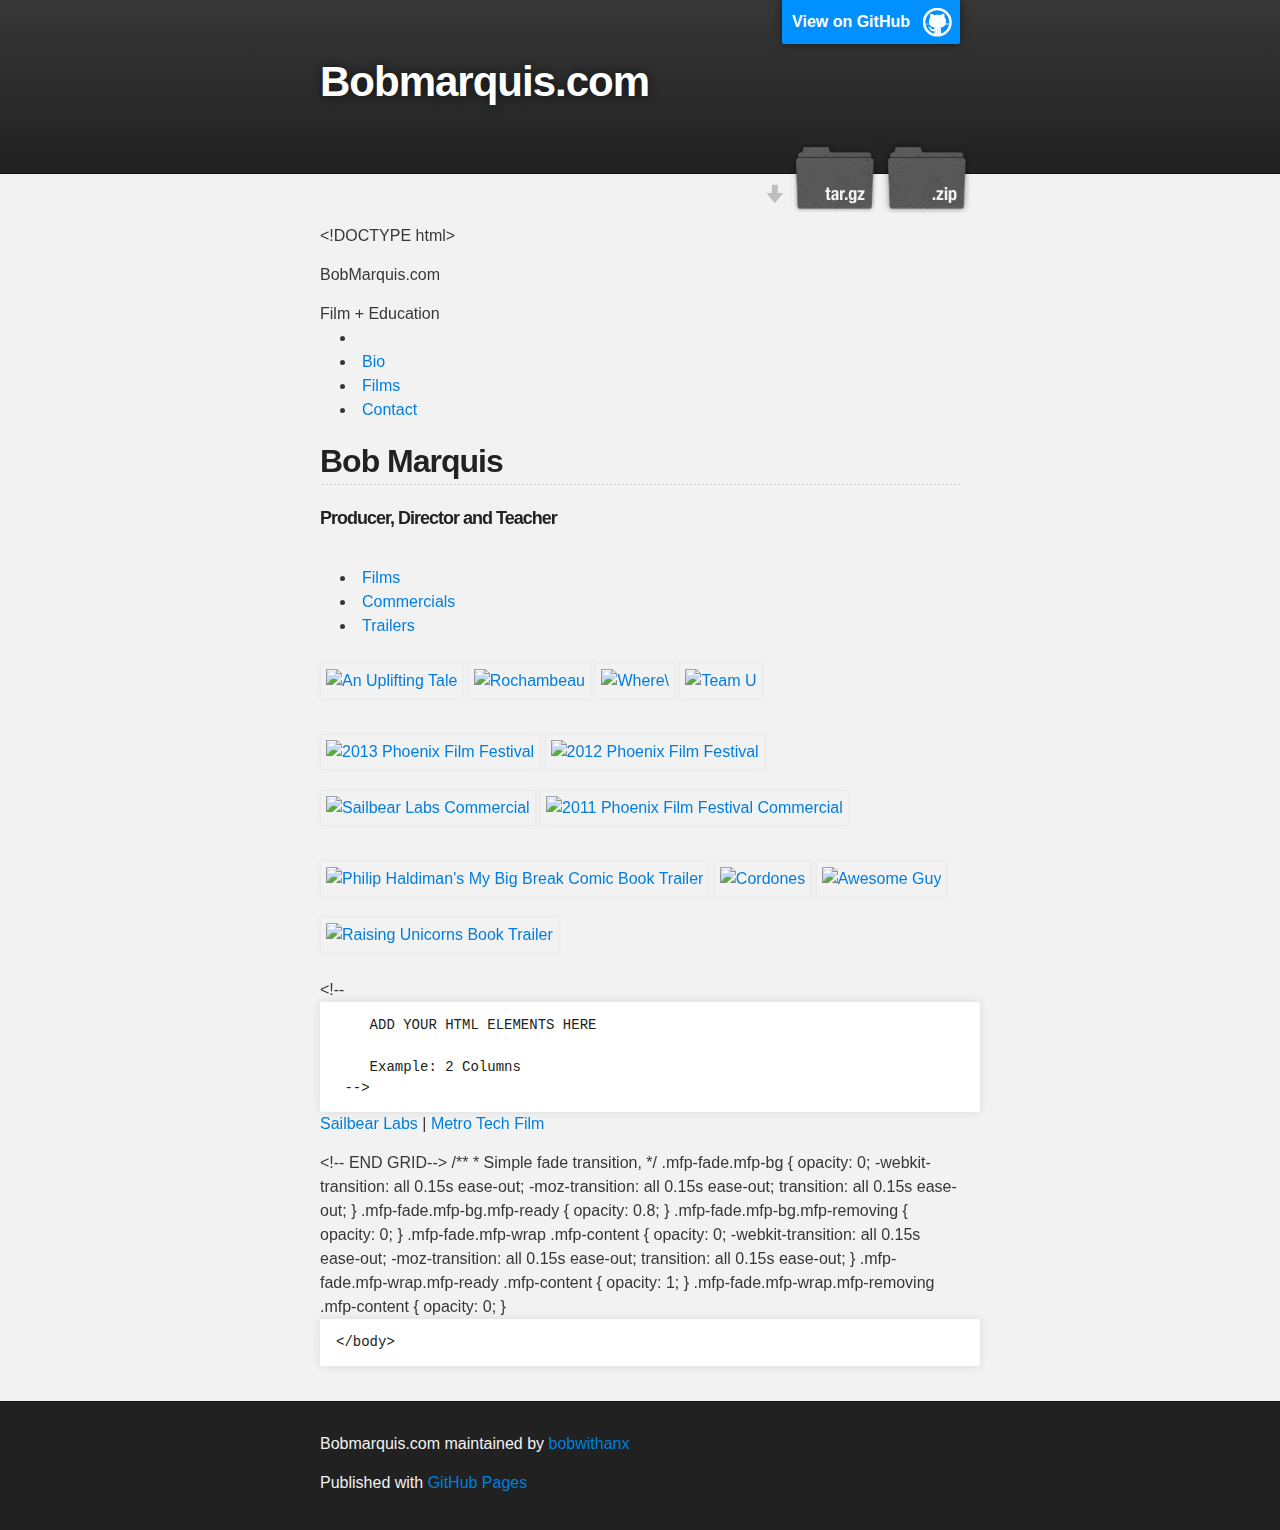
==== index.html @ 1fe7642c "Create gh-pages branch via GitHub" ====
<!DOCTYPE html>
<html>

  <head>
    <meta charset='utf-8' />
    <meta http-equiv="X-UA-Compatible" content="chrome=1" />
    <meta name="description" content="Bobmarquis.com : " />

    <link rel="stylesheet" type="text/css" media="screen" href="stylesheets/stylesheet.css">

    <title>Bobmarquis.com</title>
  </head>

  <body>

    <!-- HEADER -->
    <div id="header_wrap" class="outer">
        <header class="inner">
          <a id="forkme_banner" href="https://github.com/bobwithanx/bobmarquis.com">View on GitHub</a>

          <h1 id="project_title">Bobmarquis.com</h1>
          <h2 id="project_tagline"></h2>

            <section id="downloads">
              <a class="zip_download_link" href="https://github.com/bobwithanx/bobmarquis.com/zipball/master">Download this project as a .zip file</a>
              <a class="tar_download_link" href="https://github.com/bobwithanx/bobmarquis.com/tarball/master">Download this project as a tar.gz file</a>
            </section>
        </header>
    </div>

    <!-- MAIN CONTENT -->
    <div id="main_content_wrap" class="outer">
      <section id="main_content" class="inner">
        <p>&lt;!DOCTYPE html&gt;
</p>
BobMarquis.com<p></p>

<p></p>

<p></p>
 Film + Education

<ul>
<li><a href="/index.html" title="Home"><i></i></a></li>
    <li><a href="/bio" title="Bio">Bio</a></li>
    <li><a href="/films" title="Films &amp; Awards">Films</a></li>
    <li><a href="/contact" title="Contact">Contact</a></li>
</ul><p></p> <div>
        <h2>
<a name="bob-marquis" class="anchor" href="#bob-marquis"><span class="octicon octicon-link"></span></a>Bob Marquis</h2>
        <h5>
<a name="producer-director-and-teacher" class="anchor" href="#producer-director-and-teacher"><span class="octicon octicon-link"></span></a>Producer, Director and Teacher</h5>
        
        <a href="https://twitter.com/bizmarquis"><i></i></a>
        <a href="http://linkedin.com/in/bobmarquis"><i></i></a>
        <a href="http://vimeo.com/bobwithanx"><i></i></a>
        <a href="http://bobmarquis.tumblr.com"><i></i></a>
        <a href="mailto:bob@bobmarquis.com"><i></i></a><br>
</div>

<div>


<ul>
<li><a href="#films">Films</a></li>
<li><a href="#commercials">Commercials</a></li>
<li><a href="#trailers">Trailers</a></li>
</ul>
<div>
<div>
<a href="http://vimeo.com/21274431"><img src="img/anupliftingtale-thumb.jpg" title="An Uplifting Tale" alt="An Uplifting Tale"></a>
<a href="https://vimeo.com/21276655"><img src="img/rochambeau-thumb.jpg" title="Rochambeau" alt="Rochambeau"></a>
<a href="http://youtube.com/watch?v=7cHjzJsJL0I"><img src="img/peeps-thumb.jpg" title="s My Peeps At?" alt="Where\"></a>
<a href="https://vimeo.com/25979274"><img src="img/teamu-thumb.jpg" title="Team U" alt="Team U"></a>
</div>

<p></p>
</div>

<div>
<div>
<a href="https://vimeo.com/58158496"><img src="img/pff13-thumb.jpg" title="2013 Phoenix Film Festival" alt="2013 Phoenix Film Festival"></a>
<a href="https://vimeo.com/35491119"><img src="img/pff12-thumb.jpg" title="2012 Phoenix Film Festival" alt="2012 Phoenix Film Festival"></a>
<a href="https://vimeo.com/32996378"><img src="img/sbl-thumb.jpg" title="Sailbear Labs Commercial" alt="Sailbear Labs Commercial"></a>
<a href="https://vimeo.com/21166235"><img src="img/pff11-thumb.jpg" title="2011 Phoenix Film Festival Commercial" alt="2011 Phoenix Film Festival Commercial"></a>
</div>

<p></p>
</div>

<div>
<div>
<a href="https://vimeo.com/59931490"><img src="img/mybigbreak-thumb.jpg" title="Philip Haldiman's My Big Break Comic Book Trailer" alt="Philip Haldiman's My Big Break Comic Book Trailer"></a>
<a href="https://vimeo.com/35605737"><img src="img/cordones-thumb.jpg" title="Cordones" alt="Cordones"></a>
<a href="https://vimeo.com/32175008"><img src="img/awesomeguy-thumb.jpg" title="Awesome Guy" alt="Awesome Guy"></a>
<a href="https://vimeo.com/26211406"><img src="img/raisingunicorns-thumb.jpg" title="Raising Unicorns Book Trailer" alt="Raising Unicorns Book Trailer"></a>
</div>

<p></p>
</div>
    &lt;!-- 

<pre><code>    ADD YOUR HTML ELEMENTS HERE

    Example: 2 Columns
 --&gt;
</code></pre>







<div>
<a href="http://sailbearlabs.org" title="Sailbear Labs">Sailbear Labs</a> | <a href="http://phoenixunion.org/metrotech/film">Metro Tech Film</a>
</div>

<p></p>
</div>&lt;!-- END GRID--&gt;


      /**
       * Simple fade transition,
       */
      .mfp-fade.mfp-bg {
        opacity: 0;
        -webkit-transition: all 0.15s ease-out; 
        -moz-transition: all 0.15s ease-out; 
        transition: all 0.15s ease-out;
      }
      .mfp-fade.mfp-bg.mfp-ready {
        opacity: 0.8;
      }
      .mfp-fade.mfp-bg.mfp-removing {
        opacity: 0;
      }

      .mfp-fade.mfp-wrap .mfp-content {
        opacity: 0;
        -webkit-transition: all 0.15s ease-out; 
        -moz-transition: all 0.15s ease-out; 
        transition: all 0.15s ease-out;
      }
      .mfp-fade.mfp-wrap.mfp-ready .mfp-content {
        opacity: 1;
      }
      .mfp-fade.mfp-wrap.mfp-removing .mfp-content {
        opacity: 0;
      }
    <pre><code>&lt;/body&gt;
</code></pre>

<p></p>
      </section>
    </div>

    <!-- FOOTER  -->
    <div id="footer_wrap" class="outer">
      <footer class="inner">
        <p class="copyright">Bobmarquis.com maintained by <a href="https://github.com/bobwithanx">bobwithanx</a></p>
        <p>Published with <a href="http://pages.github.com">GitHub Pages</a></p>
      </footer>
    </div>

    

  </body>
</html>
---- stylesheets/stylesheet.css ----
/*******************************************************************************
Slate Theme for GitHub Pages
by Jason Costello, @jsncostello
*******************************************************************************/

@import url(pygment_trac.css);

/*******************************************************************************
MeyerWeb Reset
*******************************************************************************/

html, body, div, span, applet, object, iframe,
h1, h2, h3, h4, h5, h6, p, blockquote, pre,
a, abbr, acronym, address, big, cite, code,
del, dfn, em, img, ins, kbd, q, s, samp,
small, strike, strong, sub, sup, tt, var,
b, u, i, center,
dl, dt, dd, ol, ul, li,
fieldset, form, label, legend,
table, caption, tbody, tfoot, thead, tr, th, td,
article, aside, canvas, details, embed,
figure, figcaption, footer, header, hgroup,
menu, nav, output, ruby, section, summary,
time, mark, audio, video {
  margin: 0;
  padding: 0;
  border: 0;
  font: inherit;
  vertical-align: baseline;
}

/* HTML5 display-role reset for older browsers */
article, aside, details, figcaption, figure,
footer, header, hgroup, menu, nav, section {
  display: block;
}

ol, ul {
  list-style: none;
}

blockquote, q {
}

table {
  border-collapse: collapse;
  border-spacing: 0;
}

/*******************************************************************************
Theme Styles
*******************************************************************************/

body {
  box-sizing: border-box;
  color:#373737;
  background: #212121;
  font-size: 16px;
  font-family: 'Myriad Pro', Calibri, Helvetica, Arial, sans-serif;
  line-height: 1.5;
  -webkit-font-smoothing: antialiased;
}

h1, h2, h3, h4, h5, h6 {
  margin: 10px 0;
  font-weight: 700;
  color:#222222;
  font-family: 'Lucida Grande', 'Calibri', Helvetica, Arial, sans-serif;
  letter-spacing: -1px;
}

h1 {
  font-size: 36px;
  font-weight: 700;
}

h2 {
  padding-bottom: 10px;
  font-size: 32px;
  background: url('../images/bg_hr.png') repeat-x bottom;
}

h3 {
  font-size: 24px;
}

h4 {
  font-size: 21px;
}

h5 {
  font-size: 18px;
}

h6 {
  font-size: 16px;
}

p {
  margin: 10px 0 15px 0;
}

footer p {
  color: #f2f2f2;
}

a {
  text-decoration: none;
  color: #007edf;
  text-shadow: none;

  transition: color 0.5s ease;
  transition: text-shadow 0.5s ease;
  -webkit-transition: color 0.5s ease;
  -webkit-transition: text-shadow 0.5s ease;
  -moz-transition: color 0.5s ease;
  -moz-transition: text-shadow 0.5s ease;
  -o-transition: color 0.5s ease;
  -o-transition: text-shadow 0.5s ease;
  -ms-transition: color 0.5s ease;
  -ms-transition: text-shadow 0.5s ease;
}

#main_content a:hover {
  color: #0069ba;
  text-shadow: #0090ff 0px 0px 2px;
}

footer a:hover {
  color: #43adff;
  text-shadow: #0090ff 0px 0px 2px;
}

em {
  font-style: italic;
}

strong {
  font-weight: bold;
}

img {
  position: relative;
  margin: 0 auto;
  max-width: 739px;
  padding: 5px;
  margin: 10px 0 10px 0;
  border: 1px solid #ebebeb;

  box-shadow: 0 0 5px #ebebeb;
  -webkit-box-shadow: 0 0 5px #ebebeb;
  -moz-box-shadow: 0 0 5px #ebebeb;
  -o-box-shadow: 0 0 5px #ebebeb;
  -ms-box-shadow: 0 0 5px #ebebeb;
}

pre, code {
  width: 100%;
  color: #222;
  background-color: #fff;

  font-family: Monaco, "Bitstream Vera Sans Mono", "Lucida Console", Terminal, monospace;
  font-size: 14px;

  border-radius: 2px;
  -moz-border-radius: 2px;
  -webkit-border-radius: 2px;



}

pre {
  width: 100%;
  padding: 10px;
  box-shadow: 0 0 10px rgba(0,0,0,.1);
  overflow: auto;
}

code {
  padding: 3px;
  margin: 0 3px;
  box-shadow: 0 0 10px rgba(0,0,0,.1);
}

pre code {
  display: block;
  box-shadow: none;
}

blockquote {
  color: #666;
  margin-bottom: 20px;
  padding: 0 0 0 20px;
  border-left: 3px solid #bbb;
}

ul, ol, dl {
  margin-bottom: 15px
}

ul li {
  list-style: inside;
  padding-left: 20px;
}

ol li {
  list-style: decimal inside;
  padding-left: 20px;
}

dl dt {
  font-weight: bold;
}

dl dd {
  padding-left: 20px;
  font-style: italic;
}

dl p {
  padding-left: 20px;
  font-style: italic;
}

hr {
  height: 1px;
  margin-bottom: 5px;
  border: none;
  background: url('../images/bg_hr.png') repeat-x center;
}

table {
  border: 1px solid #373737;
  margin-bottom: 20px;
  text-align: left;
 }

th {
  font-family: 'Lucida Grande', 'Helvetica Neue', Helvetica, Arial, sans-serif;
  padding: 10px;
  background: #373737;
  color: #fff;
 }

td {
  padding: 10px;
  border: 1px solid #373737;
 }

form {
  background: #f2f2f2;
  padding: 20px;
}

img {
  width: 100%;
  max-width: 100%;
}

/*******************************************************************************
Full-Width Styles
*******************************************************************************/

.outer {
  width: 100%;
}

.inner {
  position: relative;
  max-width: 640px;
  padding: 20px 10px;
  margin: 0 auto;
}

#forkme_banner {
  display: block;
  position: absolute;
  top:0;
  right: 10px;
  z-index: 10;
  padding: 10px 50px 10px 10px;
  color: #fff;
  background: url('../images/blacktocat.png') #0090ff no-repeat 95% 50%;
  font-weight: 700;
  box-shadow: 0 0 10px rgba(0,0,0,.5);
  border-bottom-left-radius: 2px;
  border-bottom-right-radius: 2px;
}

#header_wrap {
  background: #212121;
  background: -moz-linear-gradient(top, #373737, #212121);
  background: -webkit-linear-gradient(top, #373737, #212121);
  background: -ms-linear-gradient(top, #373737, #212121);
  background: -o-linear-gradient(top, #373737, #212121);
  background: linear-gradient(top, #373737, #212121);
}

#header_wrap .inner {
  padding: 50px 10px 30px 10px;
}

#project_title {
  margin: 0;
  color: #fff;
  font-size: 42px;
  font-weight: 700;
  text-shadow: #111 0px 0px 10px;
}

#project_tagline {
  color: #fff;
  font-size: 24px;
  font-weight: 300;
  background: none;
  text-shadow: #111 0px 0px 10px;
}

#downloads {
  position: absolute;
  width: 210px;
  z-index: 10;
  bottom: -40px;
  right: 0;
  height: 70px;
  background: url('../images/icon_download.png') no-repeat 0% 90%;
}

.zip_download_link {
  display: block;
  float: right;
  width: 90px;
  height:70px;
  text-indent: -5000px;
  overflow: hidden;
  background: url(../images/sprite_download.png) no-repeat bottom left;
}

.tar_download_link {
  display: block;
  float: right;
  width: 90px;
  height:70px;
  text-indent: -5000px;
  overflow: hidden;
  background: url(../images/sprite_download.png) no-repeat bottom right;
  margin-left: 10px;
}

.zip_download_link:hover {
  background: url(../images/sprite_download.png) no-repeat top left;
}

.tar_download_link:hover {
  background: url(../images/sprite_download.png) no-repeat top right;
}

#main_content_wrap {
  background: #f2f2f2;
  border-top: 1px solid #111;
  border-bottom: 1px solid #111;
}

#main_content {
  padding-top: 40px;
}

#footer_wrap {
  background: #212121;
}



/*******************************************************************************
Small Device Styles
*******************************************************************************/

@media screen and (max-width: 480px) {
  body {
    font-size:14px;
  }

  #downloads {
    display: none;
  }

  .inner {
    min-width: 320px;
    max-width: 480px;
  }

  #project_title {
  font-size: 32px;
  }

  h1 {
    font-size: 28px;
  }

  h2 {
    font-size: 24px;
  }

  h3 {
    font-size: 21px;
  }

  h4 {
    font-size: 18px;
  }

  h5 {
    font-size: 14px;
  }

  h6 {
    font-size: 12px;
  }

  code, pre {
    min-width: 320px;
    max-width: 480px;
    font-size: 11px;
  }

}
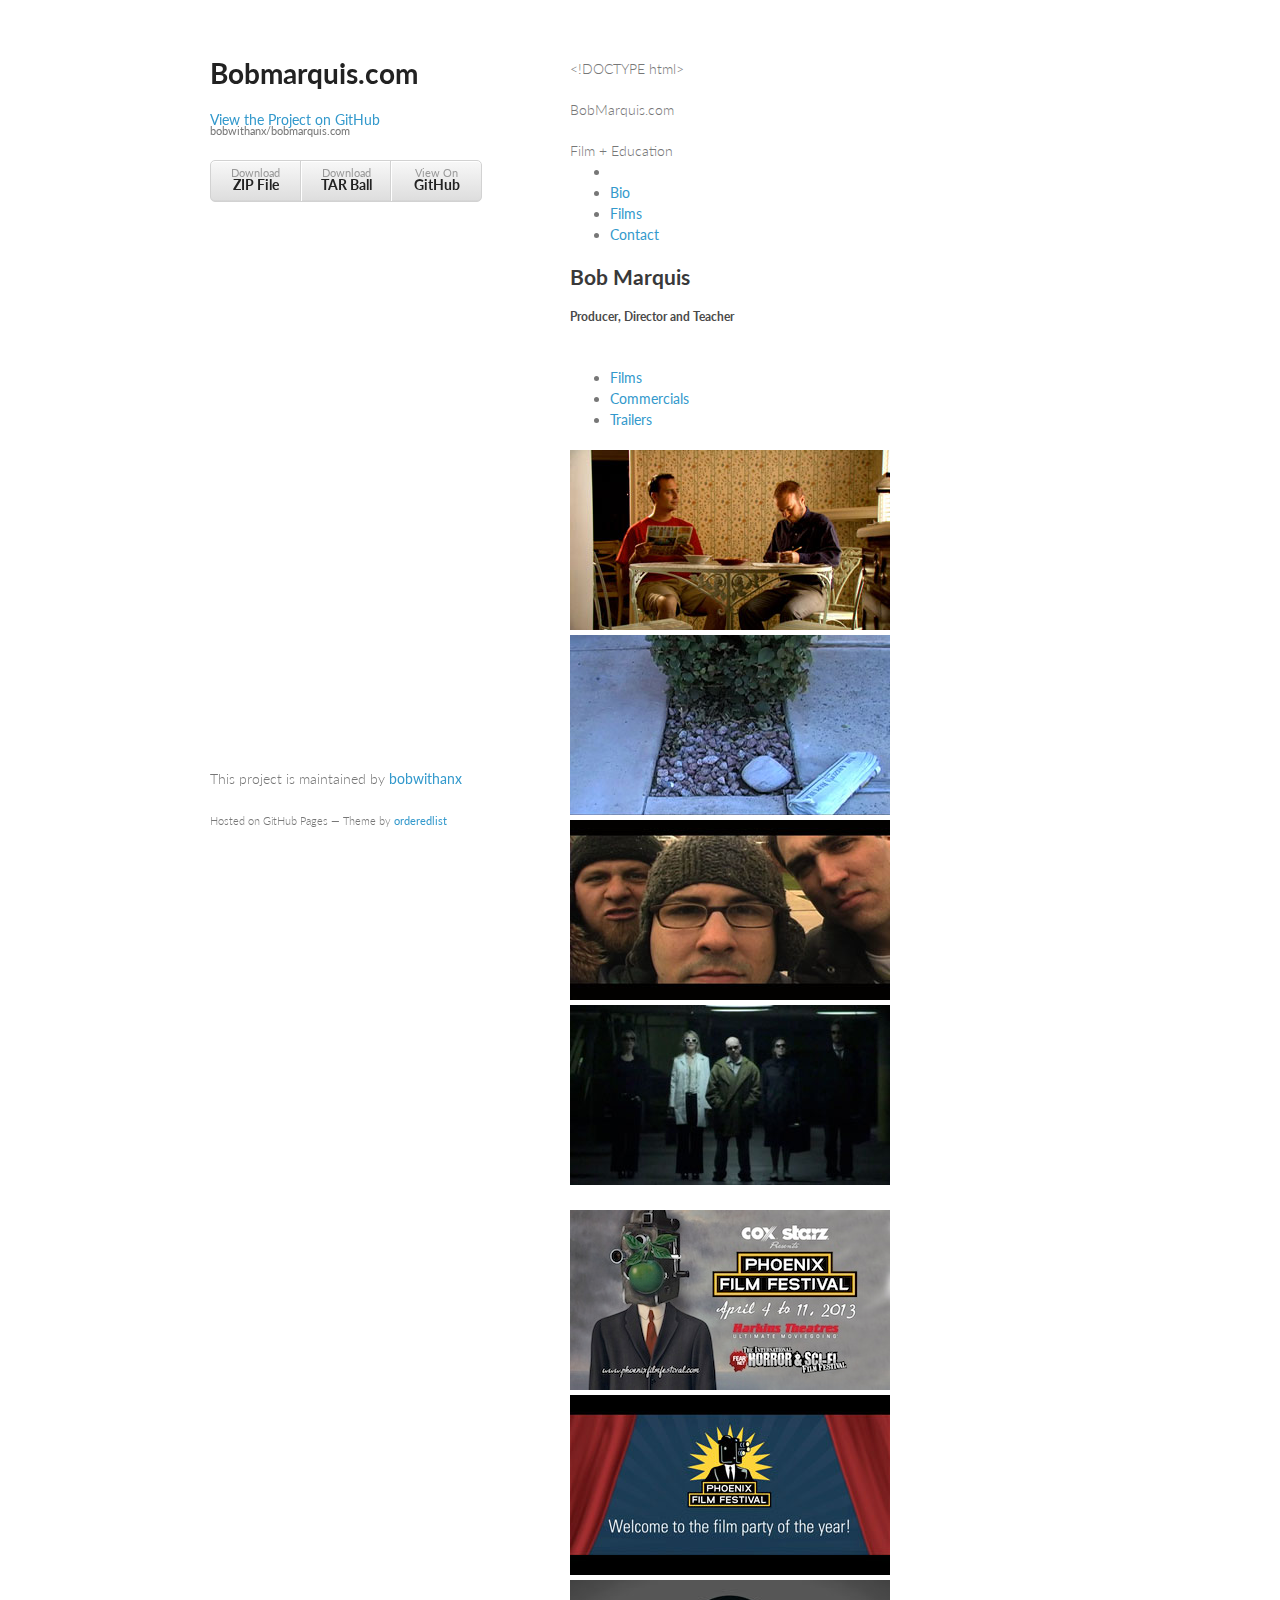
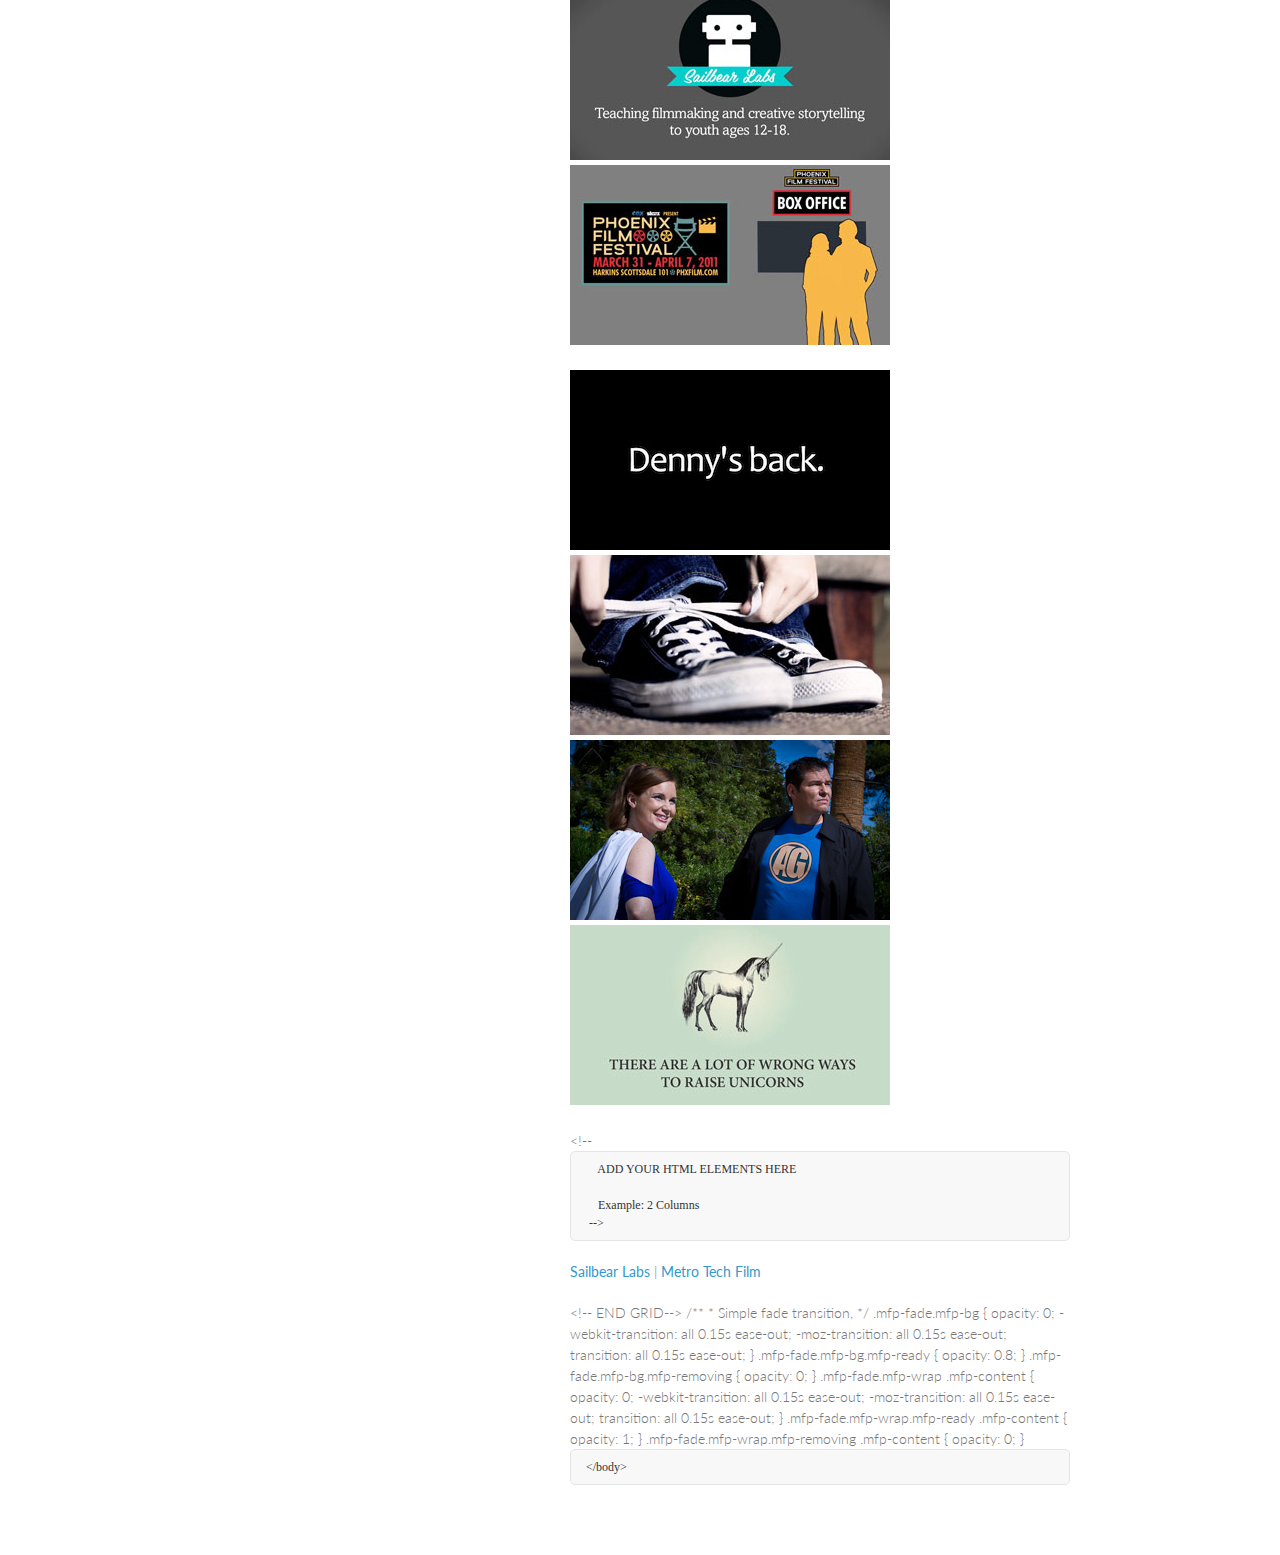
==== commit 271c6ae6: "Create gh-pages branch via GitHub" ====
--- a/index.html
+++ b/index.html
@@ -1,36 +1,33 @@
-<!DOCTYPE html>
+<!doctype html>
 <html>
+  <head>
+    <meta charset="utf-8">
+    <meta http-equiv="X-UA-Compatible" content="chrome=1">
+    <title>Bobmarquis.com by bobwithanx</title>
 
-  <head>
-    <meta charset='utf-8' />
-    <meta http-equiv="X-UA-Compatible" content="chrome=1" />
-    <meta name="description" content="Bobmarquis.com : " />
+    <link rel="stylesheet" href="stylesheets/styles.css">
+    <link rel="stylesheet" href="stylesheets/pygment_trac.css">
+    <meta name="viewport" content="width=device-width, initial-scale=1, user-scalable=no">
+    <!--[if lt IE 9]>
+    <script src="//html5shiv.googlecode.com/svn/trunk/html5.js"></script>
+    <![endif]-->
+  </head>
+  <body>
+    <div class="wrapper">
+      <header>
+        <h1>Bobmarquis.com</h1>
+        <p></p>
 
-    <link rel="stylesheet" type="text/css" media="screen" href="stylesheets/stylesheet.css">
+        <p class="view"><a href="https://github.com/bobwithanx/bobmarquis.com">View the Project on GitHub <small>bobwithanx/bobmarquis.com</small></a></p>
 
-    <title>Bobmarquis.com</title>
-  </head>
 
-  <body>
-
-    <!-- HEADER -->
-    <div id="header_wrap" class="outer">
-        <header class="inner">
-          <a id="forkme_banner" href="https://github.com/bobwithanx/bobmarquis.com">View on GitHub</a>
-
-          <h1 id="project_title">Bobmarquis.com</h1>
-          <h2 id="project_tagline"></h2>
-
-            <section id="downloads">
-              <a class="zip_download_link" href="https://github.com/bobwithanx/bobmarquis.com/zipball/master">Download this project as a .zip file</a>
-              <a class="tar_download_link" href="https://github.com/bobwithanx/bobmarquis.com/tarball/master">Download this project as a tar.gz file</a>
-            </section>
-        </header>
-    </div>
-
-    <!-- MAIN CONTENT -->
-    <div id="main_content_wrap" class="outer">
-      <section id="main_content" class="inner">
+        <ul>
+          <li><a href="https://github.com/bobwithanx/bobmarquis.com/zipball/master">Download <strong>ZIP File</strong></a></li>
+          <li><a href="https://github.com/bobwithanx/bobmarquis.com/tarball/master">Download <strong>TAR Ball</strong></a></li>
+          <li><a href="https://github.com/bobwithanx/bobmarquis.com">View On <strong>GitHub</strong></a></li>
+        </ul>
+      </header>
+      <section>
         <p>&lt;!DOCTYPE html&gt;
 </p>
 BobMarquis.com<p></p>
@@ -153,17 +150,12 @@
 
 <p></p>
       </section>
-    </div>
-
-    <!-- FOOTER  -->
-    <div id="footer_wrap" class="outer">
-      <footer class="inner">
-        <p class="copyright">Bobmarquis.com maintained by <a href="https://github.com/bobwithanx">bobwithanx</a></p>
-        <p>Published with <a href="http://pages.github.com">GitHub Pages</a></p>
+      <footer>
+        <p>This project is maintained by <a href="https://github.com/bobwithanx">bobwithanx</a></p>
+        <p><small>Hosted on GitHub Pages &mdash; Theme by <a href="https://github.com/orderedlist">orderedlist</a></small></p>
       </footer>
     </div>
-
+    <script src="javascripts/scale.fix.js"></script>
     
-
   </body>
-</html>
+</html>--- a/stylesheets/styles.css
+++ b/stylesheets/styles.css
@@ -0,0 +1,255 @@
+@import url(https://fonts.googleapis.com/css?family=Lato:300italic,700italic,300,700);
+
+body {
+  padding:50px;
+  font:14px/1.5 Lato, "Helvetica Neue", Helvetica, Arial, sans-serif;
+  color:#777;
+  font-weight:300;
+}
+
+h1, h2, h3, h4, h5, h6 {
+  color:#222;
+  margin:0 0 20px;
+}
+
+p, ul, ol, table, pre, dl {
+  margin:0 0 20px;
+}
+
+h1, h2, h3 {
+  line-height:1.1;
+}
+
+h1 {
+  font-size:28px;
+}
+
+h2 {
+  color:#393939;
+}
+
+h3, h4, h5, h6 {
+  color:#494949;
+}
+
+a {
+  color:#39c;
+  font-weight:400;
+  text-decoration:none;
+}
+
+a small {
+  font-size:11px;
+  color:#777;
+  margin-top:-0.6em;
+  display:block;
+}
+
+.wrapper {
+  width:860px;
+  margin:0 auto;
+}
+
+blockquote {
+  border-left:1px solid #e5e5e5;
+  margin:0;
+  padding:0 0 0 20px;
+  font-style:italic;
+}
+
+code, pre {
+  font-family:Monaco, Bitstream Vera Sans Mono, Lucida Console, Terminal;
+  color:#333;
+  font-size:12px;
+}
+
+pre {
+  padding:8px 15px;
+  background: #f8f8f8;  
+  border-radius:5px;
+  border:1px solid #e5e5e5;
+  overflow-x: auto;
+}
+
+table {
+  width:100%;
+  border-collapse:collapse;
+}
+
+th, td {
+  text-align:left;
+  padding:5px 10px;
+  border-bottom:1px solid #e5e5e5;
+}
+
+dt {
+  color:#444;
+  font-weight:700;
+}
+
+th {
+  color:#444;
+}
+
+img {
+  max-width:100%;
+}
+
+header {
+  width:270px;
+  float:left;
+  position:fixed;
+}
+
+header ul {
+  list-style:none;
+  height:40px;
+  
+  padding:0;
+  
+  background: #eee;
+  background: -moz-linear-gradient(top, #f8f8f8 0%, #dddddd 100%);
+  background: -webkit-gradient(linear, left top, left bottom, color-stop(0%,#f8f8f8), color-stop(100%,#dddddd));
+  background: -webkit-linear-gradient(top, #f8f8f8 0%,#dddddd 100%);
+  background: -o-linear-gradient(top, #f8f8f8 0%,#dddddd 100%);
+  background: -ms-linear-gradient(top, #f8f8f8 0%,#dddddd 100%);
+  background: linear-gradient(top, #f8f8f8 0%,#dddddd 100%);
+  
+  border-radius:5px;
+  border:1px solid #d2d2d2;
+  box-shadow:inset #fff 0 1px 0, inset rgba(0,0,0,0.03) 0 -1px 0;
+  width:270px;
+}
+
+header li {
+  width:89px;
+  float:left;
+  border-right:1px solid #d2d2d2;
+  height:40px;
+}
+
+header ul a {
+  line-height:1;
+  font-size:11px;
+  color:#999;
+  display:block;
+  text-align:center;
+  padding-top:6px;
+  height:40px;
+}
+
+strong {
+  color:#222;
+  font-weight:700;
+}
+
+header ul li + li {
+  width:88px;
+  border-left:1px solid #fff;
+}
+
+header ul li + li + li {
+  border-right:none;
+  width:89px;
+}
+
+header ul a strong {
+  font-size:14px;
+  display:block;
+  color:#222;
+}
+
+section {
+  width:500px;
+  float:right;
+  padding-bottom:50px;
+}
+
+small {
+  font-size:11px;
+}
+
+hr {
+  border:0;
+  background:#e5e5e5;
+  height:1px;
+  margin:0 0 20px;
+}
+
+footer {
+  width:270px;
+  float:left;
+  position:fixed;
+  bottom:50px;
+}
+
+@media print, screen and (max-width: 960px) {
+  
+  div.wrapper {
+    width:auto;
+    margin:0;
+  }
+  
+  header, section, footer {
+    float:none;
+    position:static;
+    width:auto;
+  }
+  
+  header {
+    padding-right:320px;
+  }
+  
+  section {
+    border:1px solid #e5e5e5;
+    border-width:1px 0;
+    padding:20px 0;
+    margin:0 0 20px;
+  }
+  
+  header a small {
+    display:inline;
+  }
+  
+  header ul {
+    position:absolute;
+    right:50px;
+    top:52px;
+  }
+}
+
+@media print, screen and (max-width: 720px) {
+  body {
+    word-wrap:break-word;
+  }
+  
+  header {
+    padding:0;
+  }
+  
+  header ul, header p.view {
+    position:static;
+  }
+  
+  pre, code {
+    word-wrap:normal;
+  }
+}
+
+@media print, screen and (max-width: 480px) {
+  body {
+    padding:15px;
+  }
+  
+  header ul {
+    display:none;
+  }
+}
+
+@media print {
+  body {
+    padding:0.4in;
+    font-size:12pt;
+    color:#444;
+  }
+}
--- a/stylesheets/pygment_trac.css
+++ b/stylesheets/pygment_trac.css
@@ -0,0 +1,69 @@
+.highlight  { background: #ffffff; }
+.highlight .c { color: #999988; font-style: italic } /* Comment */
+.highlight .err { color: #a61717; background-color: #e3d2d2 } /* Error */
+.highlight .k { font-weight: bold } /* Keyword */
+.highlight .o { font-weight: bold } /* Operator */
+.highlight .cm { color: #999988; font-style: italic } /* Comment.Multiline */
+.highlight .cp { color: #999999; font-weight: bold } /* Comment.Preproc */
+.highlight .c1 { color: #999988; font-style: italic } /* Comment.Single */
+.highlight .cs { color: #999999; font-weight: bold; font-style: italic } /* Comment.Special */
+.highlight .gd { color: #000000; background-color: #ffdddd } /* Generic.Deleted */
+.highlight .gd .x { color: #000000; background-color: #ffaaaa } /* Generic.Deleted.Specific */
+.highlight .ge { font-style: italic } /* Generic.Emph */
+.highlight .gr { color: #aa0000 } /* Generic.Error */
+.highlight .gh { color: #999999 } /* Generic.Heading */
+.highlight .gi { color: #000000; background-color: #ddffdd } /* Generic.Inserted */
+.highlight .gi .x { color: #000000; background-color: #aaffaa } /* Generic.Inserted.Specific */
+.highlight .go { color: #888888 } /* Generic.Output */
+.highlight .gp { color: #555555 } /* Generic.Prompt */
+.highlight .gs { font-weight: bold } /* Generic.Strong */
+.highlight .gu { color: #800080; font-weight: bold; } /* Generic.Subheading */
+.highlight .gt { color: #aa0000 } /* Generic.Traceback */
+.highlight .kc { font-weight: bold } /* Keyword.Constant */
+.highlight .kd { font-weight: bold } /* Keyword.Declaration */
+.highlight .kn { font-weight: bold } /* Keyword.Namespace */
+.highlight .kp { font-weight: bold } /* Keyword.Pseudo */
+.highlight .kr { font-weight: bold } /* Keyword.Reserved */
+.highlight .kt { color: #445588; font-weight: bold } /* Keyword.Type */
+.highlight .m { color: #009999 } /* Literal.Number */
+.highlight .s { color: #d14 } /* Literal.String */
+.highlight .na { color: #008080 } /* Name.Attribute */
+.highlight .nb { color: #0086B3 } /* Name.Builtin */
+.highlight .nc { color: #445588; font-weight: bold } /* Name.Class */
+.highlight .no { color: #008080 } /* Name.Constant */
+.highlight .ni { color: #800080 } /* Name.Entity */
+.highlight .ne { color: #990000; font-weight: bold } /* Name.Exception */
+.highlight .nf { color: #990000; font-weight: bold } /* Name.Function */
+.highlight .nn { color: #555555 } /* Name.Namespace */
+.highlight .nt { color: #000080 } /* Name.Tag */
+.highlight .nv { color: #008080 } /* Name.Variable */
+.highlight .ow { font-weight: bold } /* Operator.Word */
+.highlight .w { color: #bbbbbb } /* Text.Whitespace */
+.highlight .mf { color: #009999 } /* Literal.Number.Float */
+.highlight .mh { color: #009999 } /* Literal.Number.Hex */
+.highlight .mi { color: #009999 } /* Literal.Number.Integer */
+.highlight .mo { color: #009999 } /* Literal.Number.Oct */
+.highlight .sb { color: #d14 } /* Literal.String.Backtick */
+.highlight .sc { color: #d14 } /* Literal.String.Char */
+.highlight .sd { color: #d14 } /* Literal.String.Doc */
+.highlight .s2 { color: #d14 } /* Literal.String.Double */
+.highlight .se { color: #d14 } /* Literal.String.Escape */
+.highlight .sh { color: #d14 } /* Literal.String.Heredoc */
+.highlight .si { color: #d14 } /* Literal.String.Interpol */
+.highlight .sx { color: #d14 } /* Literal.String.Other */
+.highlight .sr { color: #009926 } /* Literal.String.Regex */
+.highlight .s1 { color: #d14 } /* Literal.String.Single */
+.highlight .ss { color: #990073 } /* Literal.String.Symbol */
+.highlight .bp { color: #999999 } /* Name.Builtin.Pseudo */
+.highlight .vc { color: #008080 } /* Name.Variable.Class */
+.highlight .vg { color: #008080 } /* Name.Variable.Global */
+.highlight .vi { color: #008080 } /* Name.Variable.Instance */
+.highlight .il { color: #009999 } /* Literal.Number.Integer.Long */
+
+.type-csharp .highlight .k { color: #0000FF }
+.type-csharp .highlight .kt { color: #0000FF }
+.type-csharp .highlight .nf { color: #000000; font-weight: normal }
+.type-csharp .highlight .nc { color: #2B91AF }
+.type-csharp .highlight .nn { color: #000000 }
+.type-csharp .highlight .s { color: #A31515 }
+.type-csharp .highlight .sc { color: #A31515 }
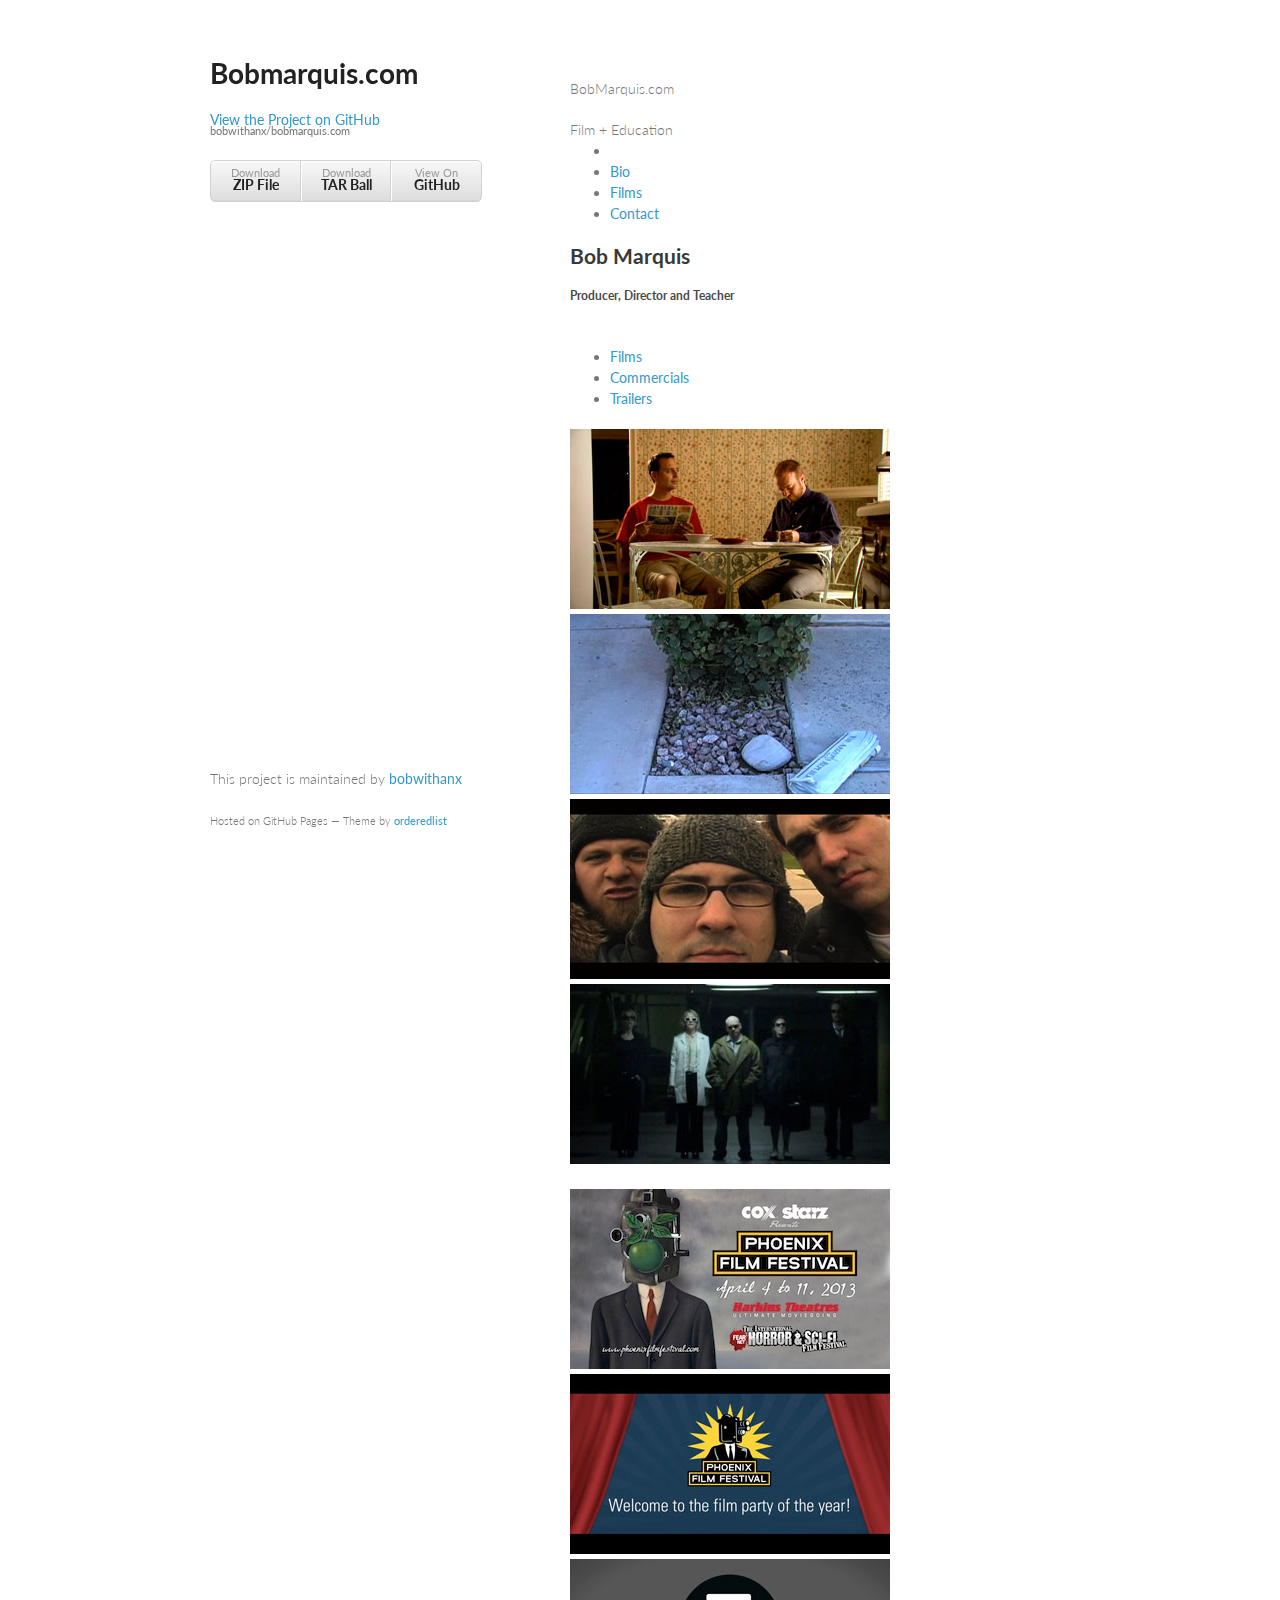
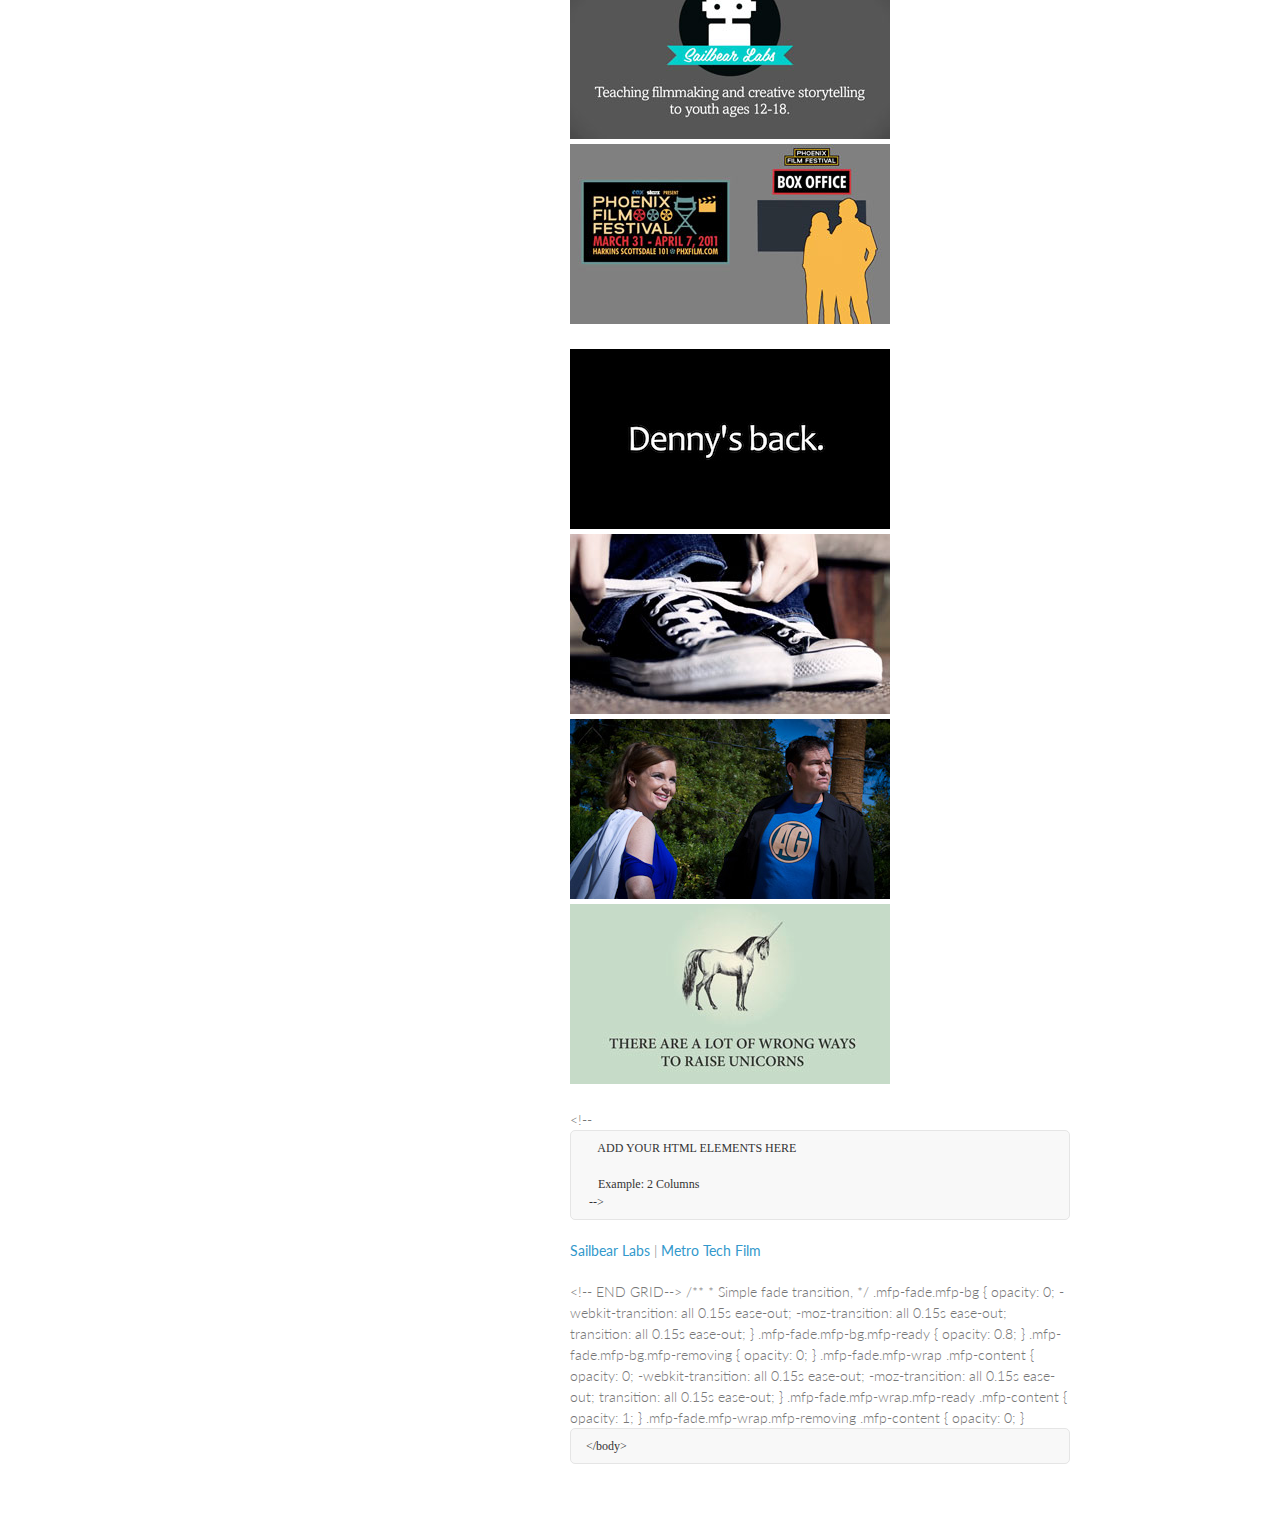
==== commit 160a839d: "Create gh-pages branch via GitHub" ====
--- a/index.html
+++ b/index.html
@@ -28,8 +28,7 @@
         </ul>
       </header>
       <section>
-        <p>&lt;!DOCTYPE html&gt;
-</p>
+        <p></p>
 BobMarquis.com<p></p>
 
 <p></p>
@@ -147,8 +146,6 @@
       }
     <pre><code>&lt;/body&gt;
 </code></pre>
-
-<p></p>
       </section>
       <footer>
         <p>This project is maintained by <a href="https://github.com/bobwithanx">bobwithanx</a></p>
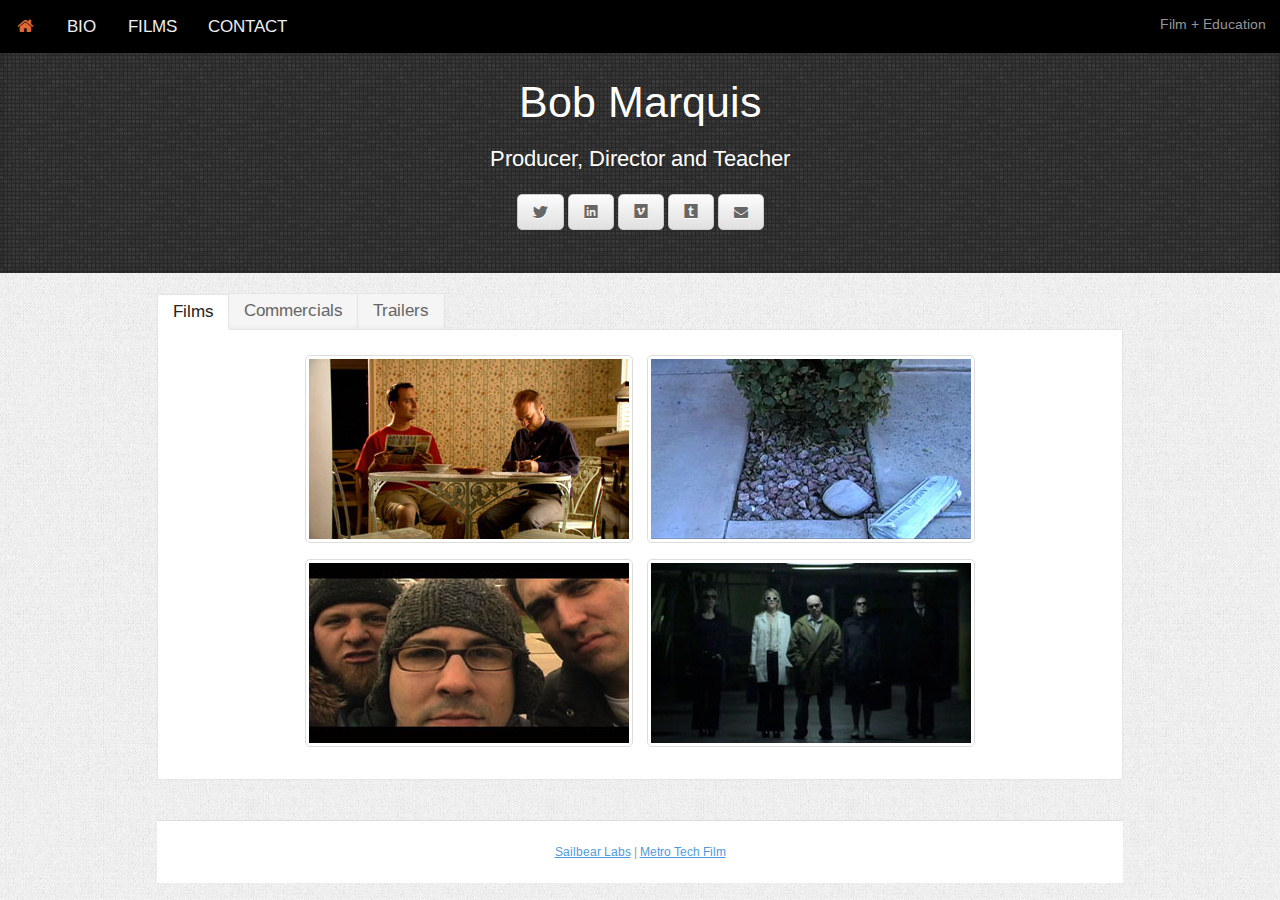
==== commit c416f2b6: "Migrated site" ====
--- a/index.html
+++ b/index.html
@@ -1,121 +1,101 @@
-<!doctype html>
-<html>
-  <head>
-    <meta charset="utf-8">
-    <meta http-equiv="X-UA-Compatible" content="chrome=1">
-    <title>Bobmarquis.com by bobwithanx</title>
+<!DOCTYPE html>
+<html><head>
+<title>BobMarquis.com</title>
+<meta charset="UTF-8">
+<meta name="viewport" content="width=device-width, initial-scale=1.0"/>
+<meta name="description" content="" />
 
-    <link rel="stylesheet" href="stylesheets/styles.css">
-    <link rel="stylesheet" href="stylesheets/pygment_trac.css">
-    <meta name="viewport" content="width=device-width, initial-scale=1, user-scalable=no">
-    <!--[if lt IE 9]>
-    <script src="//html5shiv.googlecode.com/svn/trunk/html5.js"></script>
-    <![endif]-->
-  </head>
-  <body>
-    <div class="wrapper">
-      <header>
-        <h1>Bobmarquis.com</h1>
-        <p></p>
+<link rel="stylesheet" type="text/css" href="css/kickstart.css" media="all" />
+<link rel="stylesheet" type="text/css" href="css/social_foundicons.css" media="all" />
+<link rel="stylesheet" type="text/css" href="css/magnific-popup.css"/> 
+<link rel="stylesheet" type="text/css" href="style.css" media="all" />
 
-        <p class="view"><a href="https://github.com/bobwithanx/bobmarquis.com">View the Project on GitHub <small>bobwithanx/bobmarquis.com</small></a></p>
+<script type="text/javascript" src="https://ajax.googleapis.com/ajax/libs/jquery/1.9.1/jquery.js"></script>
+<script type="text/javascript" src="/js/jquery.magnific-popup.js"></script>
+<script type="text/javascript" src="/js/kickstart.js"></script>
 
+</head>
 
-        <ul>
-          <li><a href="https://github.com/bobwithanx/bobmarquis.com/zipball/master">Download <strong>ZIP File</strong></a></li>
-          <li><a href="https://github.com/bobwithanx/bobmarquis.com/tarball/master">Download <strong>TAR Ball</strong></a></li>
-          <li><a href="https://github.com/bobwithanx/bobmarquis.com">View On <strong>GitHub</strong></a></li>
-        </ul>
-      </header>
-      <section>
-        <p></p>
-BobMarquis.com<p></p>
+<body>
+<nav class="navbar clearfix">
+<span class="hide-phone" id="logo">Film + Education</span>
+<ul>
+    <li><a href="/index.html" title="Home"><span><i class="icon-home"></i></span></a></li>
+	<li><a href="/bio" title="Bio">Bio</a></li>
+	<li><a href="/films" title="Films & Awards">Films</a></li>
+	<li><a href="/contact" title="Contact">Contact</a></li>
+</ul>
+</nav>
 
-<p></p>
-
-<p></p>
- Film + Education
-
-<ul>
-<li><a href="/index.html" title="Home"><i></i></a></li>
-    <li><a href="/bio" title="Bio">Bio</a></li>
-    <li><a href="/films" title="Films &amp; Awards">Films</a></li>
-    <li><a href="/contact" title="Contact">Contact</a></li>
-</ul><p></p> <div>
-        <h2>
-<a name="bob-marquis" class="anchor" href="#bob-marquis"><span class="octicon octicon-link"></span></a>Bob Marquis</h2>
-        <h5>
-<a name="producer-director-and-teacher" class="anchor" href="#producer-director-and-teacher"><span class="octicon octicon-link"></span></a>Producer, Director and Teacher</h5>
-        
-        <a href="https://twitter.com/bizmarquis"><i></i></a>
-        <a href="http://linkedin.com/in/bobmarquis"><i></i></a>
-        <a href="http://vimeo.com/bobwithanx"><i></i></a>
-        <a href="http://bobmarquis.tumblr.com"><i></i></a>
-        <a href="mailto:bob@bobmarquis.com"><i></i></a><br>
+<div class="callout callout-top clearfix">
+		<h2>Bob Marquis</h2>
+		<h5>Producer, Director and Teacher</h5>
+		<span style="white-space: nowrap;">
+		<a class="button medium" href="https://twitter.com/bizmarquis"><i class="icon-twitter"></i></a>
+		<a class="button medium foundation-icons" href="http://linkedin.com/in/bobmarquis"><i class="foundicon-linkedin"></i></a>
+		<a class="button medium foundation-icons" href="http://vimeo.com/bobwithanx"><i class="foundicon-vimeo"></i></a>
+		<a class="button medium foundation-icons" href="http://bobmarquis.tumblr.com"><i class="foundicon-tumblr"></i></a>
+		<a class="button medium" href="mailto:&#098;&#111;&#098;&#064;&#098;&#111;&#098;&#109;&#097;&#114;&#113;&#117;&#105;&#115;&#046;&#099;&#111;&#109;"><i class="icon-envelope-alt"></i></a></span><br>
 </div>
 
-<div>
+<div class="grid clearfix">
 
-
-<ul>
+<!-- Tabs Left -->
+<ul class="tabs left">
 <li><a href="#films">Films</a></li>
 <li><a href="#commercials">Commercials</a></li>
 <li><a href="#trailers">Trailers</a></li>
 </ul>
-<div>
-<div>
-<a href="http://vimeo.com/21274431"><img src="img/anupliftingtale-thumb.jpg" title="An Uplifting Tale" alt="An Uplifting Tale"></a>
-<a href="https://vimeo.com/21276655"><img src="img/rochambeau-thumb.jpg" title="Rochambeau" alt="Rochambeau"></a>
-<a href="http://youtube.com/watch?v=7cHjzJsJL0I"><img src="img/peeps-thumb.jpg" title="s My Peeps At?" alt="Where\"></a>
-<a href="https://vimeo.com/25979274"><img src="img/teamu-thumb.jpg" title="Team U" alt="Team U"></a>
+
+<div id="films" class="tab-content ">
+<div class="center gallery">
+<a class="popup-vimeo" href="http://vimeo.com/21274431"><img src="img/anupliftingtale-thumb.jpg" title="An Uplifting Tale" alt="An Uplifting Tale" /></a>
+<a class="popup-vimeo" href="https://vimeo.com/21276655"><img src="img/rochambeau-thumb.jpg" title="Rochambeau" alt="Rochambeau" /></a>
+<a href="http://youtube.com/watch?v=7cHjzJsJL0I"><img src="img/peeps-thumb.jpg" title="s My Peeps At?" alt="Where\" /></a>
+<a class="popup-vimeo" href="https://vimeo.com/25979274"><img src="img/teamu-thumb.jpg" title="Team U" alt="Team U" /></a>
+</div>
 </div>
 
-<p></p>
+<div id="commercials" class="tab-content">
+<div class="center gallery">
+<a class="popup-vimeo" href="https://vimeo.com/58158496"><img src="img/pff13-thumb.jpg" title="2013 Phoenix Film Festival" alt="2013 Phoenix Film Festival" /></a>
+<a class="popup-vimeo" href="https://vimeo.com/35491119"><img src="img/pff12-thumb.jpg" title="2012 Phoenix Film Festival" alt="2012 Phoenix Film Festival" /></a>
+<a class="popup-vimeo" href="https://vimeo.com/32996378"><img src="img/sbl-thumb.jpg" title="Sailbear Labs Commercial" alt="Sailbear Labs Commercial" /></a>
+<a class="popup-vimeo" href="https://vimeo.com/21166235"><img src="img/pff11-thumb.jpg" title="2011 Phoenix Film Festival Commercial" alt="2011 Phoenix Film Festival Commercial" /></a>
+</div>
 </div>
 
-<div>
-<div>
-<a href="https://vimeo.com/58158496"><img src="img/pff13-thumb.jpg" title="2013 Phoenix Film Festival" alt="2013 Phoenix Film Festival"></a>
-<a href="https://vimeo.com/35491119"><img src="img/pff12-thumb.jpg" title="2012 Phoenix Film Festival" alt="2012 Phoenix Film Festival"></a>
-<a href="https://vimeo.com/32996378"><img src="img/sbl-thumb.jpg" title="Sailbear Labs Commercial" alt="Sailbear Labs Commercial"></a>
-<a href="https://vimeo.com/21166235"><img src="img/pff11-thumb.jpg" title="2011 Phoenix Film Festival Commercial" alt="2011 Phoenix Film Festival Commercial"></a>
+<div id="trailers" class="tab-content">
+<div class="center gallery">
+<a class="popup-vimeo" href="https://vimeo.com/59931490"><img src="img/mybigbreak-thumb.jpg" title="Philip Haldiman's My Big Break Comic Book Trailer" alt="Philip Haldiman's My Big Break Comic Book Trailer" /></a>
+<a class="popup-vimeo" href="https://vimeo.com/35605737"><img src="img/cordones-thumb.jpg" title="Cordones" alt="Cordones" /></a>
+<a class="popup-vimeo" href="https://vimeo.com/32175008"><img src="img/awesomeguy-thumb.jpg" title="Awesome Guy" alt="Awesome Guy" /></a>
+<a class="popup-vimeo" href="https://vimeo.com/26211406"><img src="img/raisingunicorns-thumb.jpg" title="Raising Unicorns Book Trailer" alt="Raising Unicorns Book Trailer" /></a>
 </div>
+</div>
+	<!-- 
+	
+		ADD YOUR HTML ELEMENTS HERE
+		
+		Example: 2 Columns
+	 -->
 
-<p></p>
-</div>
+<!-- 	<div class="col_12" style="margin-top:100px;"> -->
+<!--
+	<h1 class="center">
+	<p><i class="icon-fire"></i></p>
+	This example is blank</h1>
+	<h4 style="color:#999;margin-bottom:40px;" class="center">Add some HTML KickStart Elements to see the magic happen</h4>
+-->
 
-<div>
-<div>
-<a href="https://vimeo.com/59931490"><img src="img/mybigbreak-thumb.jpg" title="Philip Haldiman's My Big Break Comic Book Trailer" alt="Philip Haldiman's My Big Break Comic Book Trailer"></a>
-<a href="https://vimeo.com/35605737"><img src="img/cordones-thumb.jpg" title="Cordones" alt="Cordones"></a>
-<a href="https://vimeo.com/32175008"><img src="img/awesomeguy-thumb.jpg" title="Awesome Guy" alt="Awesome Guy"></a>
-<a href="https://vimeo.com/26211406"><img src="img/raisingunicorns-thumb.jpg" title="Raising Unicorns Book Trailer" alt="Raising Unicorns Book Trailer"></a>
-</div>
-
-<p></p>
-</div>
-    &lt;!-- 
-
-<pre><code>    ADD YOUR HTML ELEMENTS HERE
-
-    Example: 2 Columns
- --&gt;
-</code></pre>
-
-
-
-
-
-
-
-<div>
+<!-- ===================================== START FOOTER ===================================== -->
+<div id="footer">
 <a href="http://sailbearlabs.org" title="Sailbear Labs">Sailbear Labs</a> | <a href="http://phoenixunion.org/metrotech/film">Metro Tech Film</a>
 </div>
 
-<p></p>
-</div>&lt;!-- END GRID--&gt;
+</div><!-- END GRID-->
 
-
+<style type="text/css">
       /**
        * Simple fade transition,
        */
@@ -144,15 +124,6 @@
       .mfp-fade.mfp-wrap.mfp-removing .mfp-content {
         opacity: 0;
       }
-    <pre><code>&lt;/body&gt;
-</code></pre>
-      </section>
-      <footer>
-        <p>This project is maintained by <a href="https://github.com/bobwithanx">bobwithanx</a></p>
-        <p><small>Hosted on GitHub Pages &mdash; Theme by <a href="https://github.com/orderedlist">orderedlist</a></small></p>
-      </footer>
-    </div>
-    <script src="javascripts/scale.fix.js"></script>
-    
-  </body>
+    </style>    
+    </body>
 </html>--- a/css/kickstart.css
+++ b/css/kickstart.css
@@ -0,0 +1,496 @@
+/*
+	99Lime.com HTML KickStart by Joshua Gatcke
+	kickstart.css
+	
+	Don't edit the file if you want HTML KickStart to be upgradeable. 
+	Instead, copy any CSS selectors you want to modify to your style.css file.
+	
+	// Colors
+	blue: #4D99E0;
+*/
+/*---------------------------------
+	IMPORTS
+-----------------------------------*/
+@import url(kickstart-buttons.css);
+@import url(kickstart-forms.css);
+@import url(kickstart-menus.css);
+@import url(kickstart-grid.css);
+/* @import url(jquery.fancybox-1.3.4.css); */
+@import url(kickstart-slideshow.css);
+@import url(prettify.css);
+@import url(tiptip.css);
+@import url(fonts/fontawesome/css/font-awesome.min.css);
+
+/*---------------------------------
+	HTML ELEMENTS
+-----------------------------------*/
+*{
+-webkit-box-sizing: border-box; /* Safari/Chrome, other WebKit */
+-moz-box-sizing: border-box;    /* Firefox, other Gecko */
+box-sizing: border-box;         /* Opera/IE 8+ */	
+}
+a{color:#4D99E0;outline:0;}
+a:active{color:inherit;}
+a:visited{}
+a:hover{}
+a img{border:0;}
+a [class^="icon-"]{color:inherit;text-decoration:none;}
+strong,b{color:#000;font-weight:bold;}
+strike{}
+em,i{}
+.hide{display:none;}
+.show{display:block;}
+
+/*---------------------------------
+	UTILITY
+-----------------------------------*/
+.center{text-align:center;}
+.left{text-align:left;}
+.right{text-align:right;}
+
+/*---------------------------------
+	HR
+-----------------------------------*/
+hr{clear:both;border-bottom:0;border-top:1px dotted #ccc;border-right:0;border-left:0;margin:30px 0;min-height: 0px;height:1px;}
+hr.alt1{border-style: solid;}
+hr.alt2{border-style: dashed;}
+
+/*---------------------------------
+	HTML5 ELEMENTS (shim)
+-----------------------------------*/
+article,aside,details,figcaption,figure,
+footer,header,hgroup,menu,nav,section {
+display:block;
+}
+
+/*---------------------------------
+	HEADINGS
+-----------------------------------*/
+h1,h2,h3,h4,h5,h6{
+font-weight:bold;
+line-height:140%;
+}
+
+h1{
+font-size:3.5em;
+margin:10px 0 10px 0;
+}
+
+h2{
+font-size:3em;
+margin:10px 0 10px 0;
+}
+
+h3{
+font-size:2.5em;
+margin:10px 0 10px 0;
+line-height:130%;
+}
+
+h4{
+font-size:2em;
+margin:10px 0 10px 0;
+}
+
+h5{
+font-size:1.5em;
+margin:10px 0 10px 0;
+}
+
+h6{
+font-size:1.2em;
+margin:10px 0 5px 0;
+}
+
+/*---------------------------------
+	PARAGRAPHS
+-----------------------------------*/
+p{
+margin:10px 0;
+}
+
+/*---------------------------------
+	BLOCKQUOTES
+-----------------------------------*/
+blockquote{
+font-size:1.5em;
+line-height:1.5em;
+font-style: italic;
+margin:30px 30px 30px 0;
+padding:0 0 0 20px;
+border-left:1px solid #ccc;
+}
+
+	blockquote span{font-size:0.7em;display:block;}
+	blockquote.small{font-size:1.2em;}
+	
+/*---------------------------------
+	LISTS
+-----------------------------------*/
+ul, ol{
+padding:0;
+margin:0 0 20px 25px;
+}
+
+	li{
+	padding:5px 0;
+	margin:0;
+	}
+
+ul.alt{
+padding:0;
+margin:0 0 20px 0;
+}
+
+	ul.alt li{
+	list-style-type:none;
+	border-top:1px dotted #ccc;
+	border-bottom:1px dotted #ccc;
+	margin:0 0 -1px 0;
+	background:url(img/icon-arrow-right.png) no-repeat 5px 0.7em;
+	padding-left:20px;
+	}
+	
+/*---------------------------------
+	PRE & CODE
+-----------------------------------*/
+code{
+font-family: Consolas, "Andale Mono WT", "Andale Mono", "Lucida Console", "Lucida Sans Typewriter", "DejaVu Sans Mono", "Bitstream Vera Sans Mono", "Liberation Mono", "Nimbus Mono L", Monaco, "Courier New", Courier, monospace;
+font-size:0.9em;
+border:1px solid lightblue;
+padding:3px;
+-moz-border-radius:3px;
+-webkit-border-radius:3px;
+border-radius:3px;
+color:#518BAB;
+}
+
+pre{
+white-space: pre-wrap;       /* css-3 */
+white-space: -moz-pre-wrap !important;  /* Mozilla, since 1999 */
+white-space: -pre-wrap;      /* Opera 4-6 */
+white-space: -o-pre-wrap;    /* Opera 7 */
+word-wrap: break-word;       /* Internet Explorer 5.5+ */
+margin: 0px 0px 0px 0px;
+padding:5px 5px 3px 5px;
+background:#fff;
+-moz-border-radius:5px;
+-webkit-border-radius:5px;
+border-radius:5px;
+-webkit-box-shadow:inset 0px 0px 7px rgba(0,0,0,0.2);
+-moz-box-shadow:inset 0px 0px 7px rgba(0,0,0,0.2);
+box-shadow:inset 0px 0px 7px rgba(0,0,0,0.2);
+padding:10px;
+margin:0 0;
+border:1px solid #ddd;
+font-family: Consolas, "Andale Mono WT", "Andale Mono", "Lucida Console", "Lucida Sans Typewriter", "DejaVu Sans Mono", "Bitstream Vera Sans Mono", "Liberation Mono", "Nimbus Mono L", Monaco, "Courier New", Courier, monospace;
+font-size:0.9em;
+}
+
+/*---------------------------------
+	TABLES
+-----------------------------------*/
+table{width:100%;margin:0 0 10px 0;text-align:left;border-collapse: collapse;}
+	thead, tbody{margin:0;padding:0;}
+	th, td{padding:7px 10px;font-size:0.9em;border-bottom:1px dotted #ddd;text-align:left;}
+	thead th{font-size:0.9em;padding:3px 10px;border-bottom:1px solid #ddd;}
+	tbody tr.last th,
+	tbody tr.last td{border-bottom:0;}
+	
+/* striped */
+table.striped{}
+	table.striped tr.alt{background:#f5f5f5;}
+	table.striped thead th{background:#fff;}
+	table.striped tbody th{background:#f5f5f5;text-align:right;padding-right:15px;border-right:1px dotted #e5e5e5;}
+	table.striped tbody tr.alt th{background:#efefef;}
+
+/* tight */
+table.tight{}
+	table.tight th, .tight td{padding:2px 10px;}
+
+/* sortable */
+table.sortable{border:1px solid #ddd;}
+	table.sortable thead th{cursor: pointer;position:relative;top:0;left:0;border-right:1px solid #ddd;}
+	table.sortable thead th:hover{background:#efefef;}
+	table.sortable span.arrow{border-style:solid;border-width:5px;
+	display:block;position:absolute;top:50%;right:5px;font-size:0;
+	border-color:#ccc transparent transparent transparent;
+	line-height:0;height:0;width:0;margin-top:-2px;}
+	table.sortable span.arrow.up{border-color:transparent transparent #ccc transparent;margin-top:-7px;}
+
+/*---------------------------------
+	TABS
+-----------------------------------*/
+ul.tabs{
+margin:10px 0 -1px 0;
+padding:0;
+width:100%;
+border-bottom:1px solid #e5e5e5;
+float:left;
+font-size:0;
+}
+
+	ul.tabs.left{text-align:left;}
+	ul.tabs.center{text-align:center;}
+	ul.tabs.right{text-align:right;}
+	ul.tabs.right li{margin:0 0 0 -2px;}
+
+	ul.tabs li{
+	font-size:14px;
+	list-style-type:none;
+	margin:0 -2px 0 0;
+	padding:0;
+	display:inline-block;
+	*display:inline;/*IE ONLY*/
+	position:relative;
+	top:0;
+	left:0;
+	*top:1px;/*IE 7 ONLY*/
+	zoom:1;
+	}
+	
+	ul.tabs li a{
+	text-decoration:none;
+	color:#666;
+	display:inline-block;
+	padding:9px 15px;
+	position: relative;
+	top:0;
+	left:0;
+	line-height:100%;
+	background:#f5f5f5;
+	-webkit-box-shadow: inset 0px -3px 3px rgba(0,0,0,0.03);
+	-moz-box-shadow: inset 0px -3px 3px rgba(0,0,0,0.03);
+	box-shadow: inset 0px -3px 3px rgba(0,0,0,0.03);
+	border:1px solid #e5e5e5;
+	border-bottom:0;
+	font-size:0.9em;
+	zoom:1;
+	}
+	
+	ul.tabs li a:hover{
+	background:#fff;
+	}
+	
+	ul.tabs li.current a{
+	position:relative;
+	top:1px;
+	left:0;
+	background:#fff;
+	-webkit-box-shadow: none;
+	-moz-box-shadow: none;
+	box-shadow: none;
+	color:#222;
+	}
+	
+	.tab-content{
+	border:1px solid #efefef;
+	border:1px solid #e5e5e5;
+	background:#fff;
+	clear:both;
+	padding:20px;
+	margin:0 0 40px 0;
+	}
+	
+
+/*---------------------------------
+	BREADCRUMBS
+-----------------------------------*/
+ul.breadcrumbs{
+margin:10px 0;
+padding:0;
+line-height:0%;
+font-size:0;
+}
+
+	ul.breadcrumbs li{
+	list-style-type:none;
+	margin:0;
+	padding:0;
+	display:inline-block;
+	*display:inline; /* IE ONLY*/
+	position:relative;
+	zoom:1;
+	line-height:100%;
+	font-size:14px; /* 0.8em default to override font-size:0; on parent*/
+	}
+	
+	ul.breadcrumbs li a{
+	display:inline-block;
+	*display:inline; /* IE ONLY*/
+	position:relative;
+	padding:5px 15px 5px 5px;
+	font-size:0.9em;
+	zoom:1;
+	margin:0;
+	background:url(img/icon-arrow-right.png) no-repeat right center;
+	}
+	
+	ul.breadcrumbs li.last a{
+	color:#333;
+	cursor: default;
+	text-decoration:none;
+	background:none;
+	}
+	
+	ul.breadcrumbs li.last a:hover{
+	text-decoration:none;
+	}
+	
+	/* Alternative Style */
+	ul.breadcrumbs.alt1{
+	border:1px solid transparent;
+	font-size:0;
+	}
+	
+	ul.breadcrumbs.alt1 li a{
+	padding:10px 25px 10px 15px;
+	background:url(img/breadcrumbs-bg.gif) no-repeat right center;
+	text-decoration:none;
+	border-top:1px solid #efefef;
+	border-bottom:1px solid #efefef;
+	font-size:12px;
+	}
+	
+	ul.breadcrumbs.alt1 a:hover{
+	text-decoration:underline;
+	}
+	
+	ul.breadcrumbs.alt1 li.first a{
+	border-left:1px solid #efefef;
+	}
+	
+	ul.breadcrumbs.alt1 li.last a{
+	background:none;
+	border-right:1px solid #efefef;
+	}
+	
+/*---------------------------------
+	IMAGES
+-----------------------------------*/
+/*
+	for img .style1, .style2, .style3
+	view js/kickstart.js Image Style Helpers
+*/
+img{
+margin:0;
+padding:0;
+display:inline-block;
+position:relative;
+zoom:1;
+vertical-align: bottom;
+}
+
+	img.align-left, .img-wrap.align-left{float:left;margin:0 10px 5px 0;}
+	img.align-right, .img-wrap.align-right{float:right;margin:0 0 5px 10px;}
+	img.full-width{clear:both;display:block;width:100%;height:auto;margin:0 0 10px 0;}
+		
+	div.caption{
+	background:#f5f5f5;
+	border:1px solid #ddd;
+	padding:3px;
+	max-width:100%;
+	display:inline-block;
+	height:auto;
+	}
+	
+		div.caption img{
+		display:block;
+		padding:0;
+		margin:0;
+		width:100%;
+		height:auto;
+		}
+	
+		div.caption span{
+		display:block;
+		margin-top:3px;
+		font-size:0.8em;
+		color:#666;
+		padding:0px 5px;
+		}
+		
+	.gallery{}
+	
+		.gallery a{
+		display:inline-block;
+		position:relative;
+		border:1px solid #ddd;
+		background:#fff;
+		padding:3px;
+		margin:5px;
+		-moz-border-radius:5px;
+		-webkit-border-radius:5px;
+		border-radius:5px;
+		}
+		
+		.gallery a img{
+		display: block;
+		position: relative;
+		margin:0;
+		padding:0;
+		}
+		
+/*---------------------------------
+	SLIDESHOW2
+-----------------------------------*/
+.slideshow-wrap{
+clear:both;
+margin:0;
+padding:0;
+position:relative;
+top:0;
+left:0;
+overflow:hidden;
+clear:both;
+}
+
+	.slideshow-inner{
+	overflow:hidden;
+	clear:both;
+	position:relative;
+	top:0;
+	left:0;
+	border:1px solid #efefef;
+	}
+	
+	.slideshow{
+	clear:both;
+	margin:0;
+	padding:0;
+	width:auto;
+	height:auto;
+	overflow:hidden;
+	}
+	
+		.slideshow li{
+		list-style-type:none;
+		margin:0;
+		padding:0;
+		float:left;
+		display:block;
+		}
+		
+			.slideshow img{vertical-align: bottom;}
+			
+	.slideshow-buttons{
+	text-align:right;
+	margin:3px 0 0 0;
+	padding:0;
+	}
+	
+		.slideshow-buttons li{display:inline;position:relative;top:0;left:0;line-height:100%;margin:0;padding:0;}
+		.slideshow-buttons li.current a{background:#ddd;}
+		
+		.slideshow-buttons a{
+		display:inline;
+		position:relative;
+		top:0;
+		left:0;
+		padding:1px 3px;
+		margin:0 1px;
+		line-height:100%;
+		border:1px solid #efefef;
+		text-decoration:none;
+		font-size:0.8em;
+		}
--- a/css/social_foundicons.css
+++ b/css/social_foundicons.css
@@ -0,0 +1,148 @@
+/* font-face */
+@font-face {
+  font-family: "SocialFoundicons";
+  src: url("fonts/foundation-icons/social_foundicons.eot");
+  src: url("fonts/foundation-icons/social_foundicons.eot?#iefix") format("embedded-opentype"), url("fonts/foundation-icons/social_foundicons.woff") format("woff"), url("fonts/foundation-icons/social_foundicons.ttf") format("truetype"), url("fonts/foundation-icons/social_foundicons.svg#SocialFoundicons") format("svg");
+  font-weight: normal;
+  font-style: normal;
+}
+
+/* global foundicon styles */
+[class*="foundicon-"] {
+  display: inline;
+  width: auto;
+  height: auto;
+  line-height: inherit;
+  vertical-align: baseline;
+  background-image: none;
+  background-position: 0 0;
+  background-repeat: repeat;
+}
+
+[class*="foundicon-"]:before {
+  font-family: "SocialFoundicons";
+  font-weight: normal;
+  font-style: normal;
+  text-decoration: inherit;
+}
+
+/* icons */
+.foundicon-thumb-up:before {
+  content: "\f000";
+}
+
+.foundicon-thumb-down:before {
+  content: "\f001";
+}
+
+.foundicon-rss:before {
+  content: "\f002";
+}
+
+.foundicon-facebook:before {
+  content: "\f003";
+}
+
+.foundicon-twitter:before {
+  content: "\f004";
+}
+
+.foundicon-pinterest:before {
+  content: "\f005";
+}
+
+.foundicon-github:before {
+  content: "\f006";
+}
+
+.foundicon-path:before {
+  content: "\f007";
+}
+
+.foundicon-linkedin:before {
+  content: "\f008";
+}
+
+.foundicon-dribbble:before {
+  content: "\f009";
+}
+
+.foundicon-stumble-upon:before {
+  content: "\f00a";
+}
+
+.foundicon-behance:before {
+  content: "\f00b";
+}
+
+.foundicon-reddit:before {
+  content: "\f00c";
+}
+
+.foundicon-google-plus:before {
+  content: "\f00d";
+}
+
+.foundicon-youtube:before {
+  content: "\f00e";
+}
+
+.foundicon-vimeo:before {
+  content: "\f00f";
+}
+
+.foundicon-flickr:before {
+  content: "\f010";
+}
+
+.foundicon-slideshare:before {
+  content: "\f011";
+}
+
+.foundicon-picassa:before {
+  content: "\f012";
+}
+
+.foundicon-skype:before {
+  content: "\f013";
+}
+
+.foundicon-steam:before {
+  content: "\f014";
+}
+
+.foundicon-instagram:before {
+  content: "\f015";
+}
+
+.foundicon-foursquare:before {
+  content: "\f016";
+}
+
+.foundicon-delicious:before {
+  content: "\f017";
+}
+
+.foundicon-chat:before {
+  content: "\f018";
+}
+
+.foundicon-torso:before {
+  content: "\f019";
+}
+
+.foundicon-tumblr:before {
+  content: "\f01a";
+}
+
+.foundicon-video-chat:before {
+  content: "\f01b";
+}
+
+.foundicon-digg:before {
+  content: "\f01c";
+}
+
+.foundicon-wordpress:before {
+  content: "\f01d";
+}
--- a/style.css
+++ b/style.css
@@ -0,0 +1,190 @@
+/*
+	99Lime.com HTML KickStart by Joshua Gatcke
+	style.css
+	
+*/
+
+/*---------------------------------
+	IMPORTS
+-----------------------------------*/
+@import url(http://fonts.googleapis.com/css?family=Arimo:400,700);
+
+/*---------------------------------
+    FOUNDATION-ICONS
+-----------------------------------*/
+
+a.button.medium.foundation-icons {
+	line-height: 12px;
+}
+ 
+
+/*---------------------------------
+	OVERRIDES
+-----------------------------------*/
+h1,h2,h3,h4,h5,h6{
+	font-family: "Arimo", arial, verdana, sans-serif;
+	font-weight:normal;
+}
+
+thead th,
+tbody th{
+	font-family: "Arimo", arial, verdana, sans-serif;
+}
+
+button,
+a.btn,
+input[type="submit"],
+input[type="reset"],
+input[type="button"]{
+	font-family: "Arimo", arial, verdana, sans-serif;
+}
+
+a:hover, ul.tabs li a:hover, a.button.medium.foundation-icons:hover {
+	color: #27b4cc;
+}
+
+.gallery a:hover {
+	background: #27b4cc;
+	-moz-transition: -moz-box-shadow 0.3s, border 0.3s, background 0.3s;
+	-webkit-transition: -webkit-box-shadow 0.3s, border 0.3s, background 0.3s;
+	-o-transition:  box-shadow 0.3s, border 0.3s, background 0.3s;
+	transition: box-shadow 0.3s, border 0.3s, background 0.3s;
+}
+
+
+.menu{
+	font-family: "Arimo", arial, verdana, sans-serif;
+}
+
+blockquote{
+	font-family: "Arimo", arial, verdana, sans-serif;
+}
+
+ul.tabs li a {
+	font-size: 1.2em;
+}
+
+/*---------------------------------
+	LAYOUT
+-----------------------------------*/
+body{
+	margin:0;
+	padding:0 0 0 0;
+	color:#000;
+	background:#efefef url(css/img/gray_jean.png);
+	font:normal 0.9em/150% 'Arimo', arial, verdana, sans-serif;
+	text-shadow: 0px 0px 1px transparent; /* google font pixelation fix */
+}
+
+#wrap{
+	width:100%;
+	background:#fff;
+	margin:30px auto 30px auto;
+	padding:0 2%;
+	border:1px solid #ccc;
+}
+
+
+#footer{
+	text-align:center;
+	padding:20px;
+	margin:0;
+	border-top:1px solid #ddd;
+	color:#999;
+	font-size:0.8em;
+	text-shadow:0px 1px 1px #fff;
+	position: relative;
+	top:0;
+	left:0;
+	background:#fff;
+}
+
+	#link-top{
+		display:none;
+	}
+	
+/* NAV BAR*/
+.navbar{
+	position:fixed;
+	top:0;
+	left:0;
+	width: 100%;
+	background:#000;
+	color:#fff;
+	z-index:1000;
+}
+
+	.navbar #logo{
+		position:absolute;
+		top:0;
+		right:0;
+		padding:1em 1em;
+		font-size: 1em;
+		color:#969696;
+		text-decoration:none;
+	}
+	
+	.navbar span{
+		color:#e16734;
+	}
+	
+	
+	.navbar ul{
+		display:inline-block;
+		margin:0;
+		padding:0;
+	}
+	
+		.navbar li{
+			margin:0;
+			padding:0;
+			list-style-type:0;
+			display:inline-block;
+		}
+		
+		.navbar li a{
+			display:inline-block;
+			color:#efefef;
+			padding:1em 0.8em;
+			text-decoration:none;
+			text-transform: uppercase;
+			line-height:100%;
+			font-size: 1.2em;
+		}
+		
+		.navbar li a:hover{
+			color: #26b2cb;
+		}
+		
+.callout{
+	background:#222222 url(/img/px_by_Gre3g.png);/*#26b2cb;*/
+	padding:3em 0;
+	color:#fff;
+	box-shadow:inset 0px 0px 10px rgba(0,0,0,0.2);
+	text-align: center;
+	text-shadow:0px 1px 3px rgba(0,0,0,0.2);
+	display:block;
+}
+	.callout + div.grid{margin-top:10px;}
+	 a.callout{cursor:pointer;}
+	 .callout i.icon-4x{font-size:6em;}
+	 .callout h4{margin-bottom:10px;}
+	 .callout-top{margin:20px 0 0 0;}
+	 .callout p{margin-bottom:0;}
+	 .callout .button{margin-top:10px;}
+	 .callout.green{background:#19ad0b;/*#86dc00;*/}
+	 
+#mc_embed_signup{
+	padding:30px 0;
+}
+
+
+.tab-content {
+	padding: 20px 10px
+}
+
+#ui-preview{
+	border:5px solid #ddd;
+	margin:30px 0;
+	display:block;
+}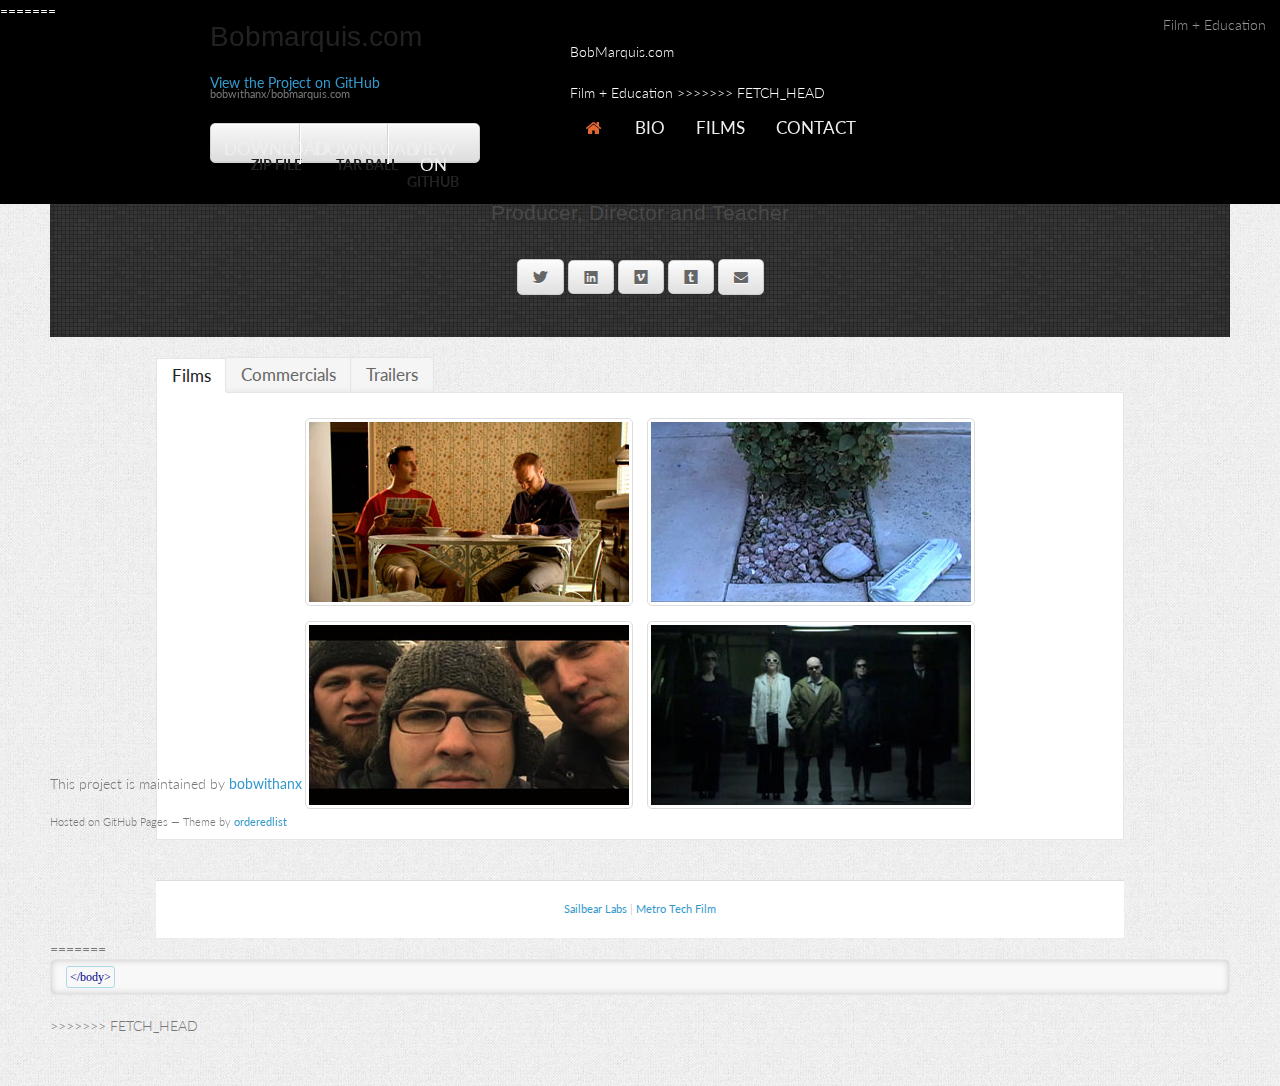
==== commit 6df237ff: "Merge branch 'gh-pages' of https://github.com/bobwithanx/bobmarquis.com into gh-pages" ====
--- a/index.html
+++ b/index.html
@@ -1,3 +1,4 @@
+<<<<<<< HEAD
 <!DOCTYPE html>
 <html><head>
 <title>BobMarquis.com</title>
@@ -19,6 +20,46 @@
 <body>
 <nav class="navbar clearfix">
 <span class="hide-phone" id="logo">Film + Education</span>
+=======
+<!doctype html>
+<html>
+  <head>
+    <meta charset="utf-8">
+    <meta http-equiv="X-UA-Compatible" content="chrome=1">
+    <title>Bobmarquis.com by bobwithanx</title>
+
+    <link rel="stylesheet" href="stylesheets/styles.css">
+    <link rel="stylesheet" href="stylesheets/pygment_trac.css">
+    <meta name="viewport" content="width=device-width, initial-scale=1, user-scalable=no">
+    <!--[if lt IE 9]>
+    <script src="//html5shiv.googlecode.com/svn/trunk/html5.js"></script>
+    <![endif]-->
+  </head>
+  <body>
+    <div class="wrapper">
+      <header>
+        <h1>Bobmarquis.com</h1>
+        <p></p>
+
+        <p class="view"><a href="https://github.com/bobwithanx/bobmarquis.com">View the Project on GitHub <small>bobwithanx/bobmarquis.com</small></a></p>
+
+
+        <ul>
+          <li><a href="https://github.com/bobwithanx/bobmarquis.com/zipball/master">Download <strong>ZIP File</strong></a></li>
+          <li><a href="https://github.com/bobwithanx/bobmarquis.com/tarball/master">Download <strong>TAR Ball</strong></a></li>
+          <li><a href="https://github.com/bobwithanx/bobmarquis.com">View On <strong>GitHub</strong></a></li>
+        </ul>
+      </header>
+      <section>
+        <p></p>
+BobMarquis.com<p></p>
+
+<p></p>
+
+<p></p>
+ Film + Education
+
+>>>>>>> FETCH_HEAD
 <ul>
     <li><a href="/index.html" title="Home"><span><i class="icon-home"></i></span></a></li>
 	<li><a href="/bio" title="Bio">Bio</a></li>
@@ -124,6 +165,20 @@
       .mfp-fade.mfp-wrap.mfp-removing .mfp-content {
         opacity: 0;
       }
+<<<<<<< HEAD
     </style>    
     </body>
+=======
+    <pre><code>&lt;/body&gt;
+</code></pre>
+      </section>
+      <footer>
+        <p>This project is maintained by <a href="https://github.com/bobwithanx">bobwithanx</a></p>
+        <p><small>Hosted on GitHub Pages &mdash; Theme by <a href="https://github.com/orderedlist">orderedlist</a></small></p>
+      </footer>
+    </div>
+    <script src="javascripts/scale.fix.js"></script>
+    
+  </body>
+>>>>>>> FETCH_HEAD
 </html>--- a/stylesheets/styles.css
+++ b/stylesheets/styles.css
@@ -0,0 +1,255 @@
+@import url(https://fonts.googleapis.com/css?family=Lato:300italic,700italic,300,700);
+
+body {
+  padding:50px;
+  font:14px/1.5 Lato, "Helvetica Neue", Helvetica, Arial, sans-serif;
+  color:#777;
+  font-weight:300;
+}
+
+h1, h2, h3, h4, h5, h6 {
+  color:#222;
+  margin:0 0 20px;
+}
+
+p, ul, ol, table, pre, dl {
+  margin:0 0 20px;
+}
+
+h1, h2, h3 {
+  line-height:1.1;
+}
+
+h1 {
+  font-size:28px;
+}
+
+h2 {
+  color:#393939;
+}
+
+h3, h4, h5, h6 {
+  color:#494949;
+}
+
+a {
+  color:#39c;
+  font-weight:400;
+  text-decoration:none;
+}
+
+a small {
+  font-size:11px;
+  color:#777;
+  margin-top:-0.6em;
+  display:block;
+}
+
+.wrapper {
+  width:860px;
+  margin:0 auto;
+}
+
+blockquote {
+  border-left:1px solid #e5e5e5;
+  margin:0;
+  padding:0 0 0 20px;
+  font-style:italic;
+}
+
+code, pre {
+  font-family:Monaco, Bitstream Vera Sans Mono, Lucida Console, Terminal;
+  color:#333;
+  font-size:12px;
+}
+
+pre {
+  padding:8px 15px;
+  background: #f8f8f8;  
+  border-radius:5px;
+  border:1px solid #e5e5e5;
+  overflow-x: auto;
+}
+
+table {
+  width:100%;
+  border-collapse:collapse;
+}
+
+th, td {
+  text-align:left;
+  padding:5px 10px;
+  border-bottom:1px solid #e5e5e5;
+}
+
+dt {
+  color:#444;
+  font-weight:700;
+}
+
+th {
+  color:#444;
+}
+
+img {
+  max-width:100%;
+}
+
+header {
+  width:270px;
+  float:left;
+  position:fixed;
+}
+
+header ul {
+  list-style:none;
+  height:40px;
+  
+  padding:0;
+  
+  background: #eee;
+  background: -moz-linear-gradient(top, #f8f8f8 0%, #dddddd 100%);
+  background: -webkit-gradient(linear, left top, left bottom, color-stop(0%,#f8f8f8), color-stop(100%,#dddddd));
+  background: -webkit-linear-gradient(top, #f8f8f8 0%,#dddddd 100%);
+  background: -o-linear-gradient(top, #f8f8f8 0%,#dddddd 100%);
+  background: -ms-linear-gradient(top, #f8f8f8 0%,#dddddd 100%);
+  background: linear-gradient(top, #f8f8f8 0%,#dddddd 100%);
+  
+  border-radius:5px;
+  border:1px solid #d2d2d2;
+  box-shadow:inset #fff 0 1px 0, inset rgba(0,0,0,0.03) 0 -1px 0;
+  width:270px;
+}
+
+header li {
+  width:89px;
+  float:left;
+  border-right:1px solid #d2d2d2;
+  height:40px;
+}
+
+header ul a {
+  line-height:1;
+  font-size:11px;
+  color:#999;
+  display:block;
+  text-align:center;
+  padding-top:6px;
+  height:40px;
+}
+
+strong {
+  color:#222;
+  font-weight:700;
+}
+
+header ul li + li {
+  width:88px;
+  border-left:1px solid #fff;
+}
+
+header ul li + li + li {
+  border-right:none;
+  width:89px;
+}
+
+header ul a strong {
+  font-size:14px;
+  display:block;
+  color:#222;
+}
+
+section {
+  width:500px;
+  float:right;
+  padding-bottom:50px;
+}
+
+small {
+  font-size:11px;
+}
+
+hr {
+  border:0;
+  background:#e5e5e5;
+  height:1px;
+  margin:0 0 20px;
+}
+
+footer {
+  width:270px;
+  float:left;
+  position:fixed;
+  bottom:50px;
+}
+
+@media print, screen and (max-width: 960px) {
+  
+  div.wrapper {
+    width:auto;
+    margin:0;
+  }
+  
+  header, section, footer {
+    float:none;
+    position:static;
+    width:auto;
+  }
+  
+  header {
+    padding-right:320px;
+  }
+  
+  section {
+    border:1px solid #e5e5e5;
+    border-width:1px 0;
+    padding:20px 0;
+    margin:0 0 20px;
+  }
+  
+  header a small {
+    display:inline;
+  }
+  
+  header ul {
+    position:absolute;
+    right:50px;
+    top:52px;
+  }
+}
+
+@media print, screen and (max-width: 720px) {
+  body {
+    word-wrap:break-word;
+  }
+  
+  header {
+    padding:0;
+  }
+  
+  header ul, header p.view {
+    position:static;
+  }
+  
+  pre, code {
+    word-wrap:normal;
+  }
+}
+
+@media print, screen and (max-width: 480px) {
+  body {
+    padding:15px;
+  }
+  
+  header ul {
+    display:none;
+  }
+}
+
+@media print {
+  body {
+    padding:0.4in;
+    font-size:12pt;
+    color:#444;
+  }
+}
--- a/stylesheets/pygment_trac.css
+++ b/stylesheets/pygment_trac.css
@@ -0,0 +1,69 @@
+.highlight  { background: #ffffff; }
+.highlight .c { color: #999988; font-style: italic } /* Comment */
+.highlight .err { color: #a61717; background-color: #e3d2d2 } /* Error */
+.highlight .k { font-weight: bold } /* Keyword */
+.highlight .o { font-weight: bold } /* Operator */
+.highlight .cm { color: #999988; font-style: italic } /* Comment.Multiline */
+.highlight .cp { color: #999999; font-weight: bold } /* Comment.Preproc */
+.highlight .c1 { color: #999988; font-style: italic } /* Comment.Single */
+.highlight .cs { color: #999999; font-weight: bold; font-style: italic } /* Comment.Special */
+.highlight .gd { color: #000000; background-color: #ffdddd } /* Generic.Deleted */
+.highlight .gd .x { color: #000000; background-color: #ffaaaa } /* Generic.Deleted.Specific */
+.highlight .ge { font-style: italic } /* Generic.Emph */
+.highlight .gr { color: #aa0000 } /* Generic.Error */
+.highlight .gh { color: #999999 } /* Generic.Heading */
+.highlight .gi { color: #000000; background-color: #ddffdd } /* Generic.Inserted */
+.highlight .gi .x { color: #000000; background-color: #aaffaa } /* Generic.Inserted.Specific */
+.highlight .go { color: #888888 } /* Generic.Output */
+.highlight .gp { color: #555555 } /* Generic.Prompt */
+.highlight .gs { font-weight: bold } /* Generic.Strong */
+.highlight .gu { color: #800080; font-weight: bold; } /* Generic.Subheading */
+.highlight .gt { color: #aa0000 } /* Generic.Traceback */
+.highlight .kc { font-weight: bold } /* Keyword.Constant */
+.highlight .kd { font-weight: bold } /* Keyword.Declaration */
+.highlight .kn { font-weight: bold } /* Keyword.Namespace */
+.highlight .kp { font-weight: bold } /* Keyword.Pseudo */
+.highlight .kr { font-weight: bold } /* Keyword.Reserved */
+.highlight .kt { color: #445588; font-weight: bold } /* Keyword.Type */
+.highlight .m { color: #009999 } /* Literal.Number */
+.highlight .s { color: #d14 } /* Literal.String */
+.highlight .na { color: #008080 } /* Name.Attribute */
+.highlight .nb { color: #0086B3 } /* Name.Builtin */
+.highlight .nc { color: #445588; font-weight: bold } /* Name.Class */
+.highlight .no { color: #008080 } /* Name.Constant */
+.highlight .ni { color: #800080 } /* Name.Entity */
+.highlight .ne { color: #990000; font-weight: bold } /* Name.Exception */
+.highlight .nf { color: #990000; font-weight: bold } /* Name.Function */
+.highlight .nn { color: #555555 } /* Name.Namespace */
+.highlight .nt { color: #000080 } /* Name.Tag */
+.highlight .nv { color: #008080 } /* Name.Variable */
+.highlight .ow { font-weight: bold } /* Operator.Word */
+.highlight .w { color: #bbbbbb } /* Text.Whitespace */
+.highlight .mf { color: #009999 } /* Literal.Number.Float */
+.highlight .mh { color: #009999 } /* Literal.Number.Hex */
+.highlight .mi { color: #009999 } /* Literal.Number.Integer */
+.highlight .mo { color: #009999 } /* Literal.Number.Oct */
+.highlight .sb { color: #d14 } /* Literal.String.Backtick */
+.highlight .sc { color: #d14 } /* Literal.String.Char */
+.highlight .sd { color: #d14 } /* Literal.String.Doc */
+.highlight .s2 { color: #d14 } /* Literal.String.Double */
+.highlight .se { color: #d14 } /* Literal.String.Escape */
+.highlight .sh { color: #d14 } /* Literal.String.Heredoc */
+.highlight .si { color: #d14 } /* Literal.String.Interpol */
+.highlight .sx { color: #d14 } /* Literal.String.Other */
+.highlight .sr { color: #009926 } /* Literal.String.Regex */
+.highlight .s1 { color: #d14 } /* Literal.String.Single */
+.highlight .ss { color: #990073 } /* Literal.String.Symbol */
+.highlight .bp { color: #999999 } /* Name.Builtin.Pseudo */
+.highlight .vc { color: #008080 } /* Name.Variable.Class */
+.highlight .vg { color: #008080 } /* Name.Variable.Global */
+.highlight .vi { color: #008080 } /* Name.Variable.Instance */
+.highlight .il { color: #009999 } /* Literal.Number.Integer.Long */
+
+.type-csharp .highlight .k { color: #0000FF }
+.type-csharp .highlight .kt { color: #0000FF }
+.type-csharp .highlight .nf { color: #000000; font-weight: normal }
+.type-csharp .highlight .nc { color: #2B91AF }
+.type-csharp .highlight .nn { color: #000000 }
+.type-csharp .highlight .s { color: #A31515 }
+.type-csharp .highlight .sc { color: #A31515 }
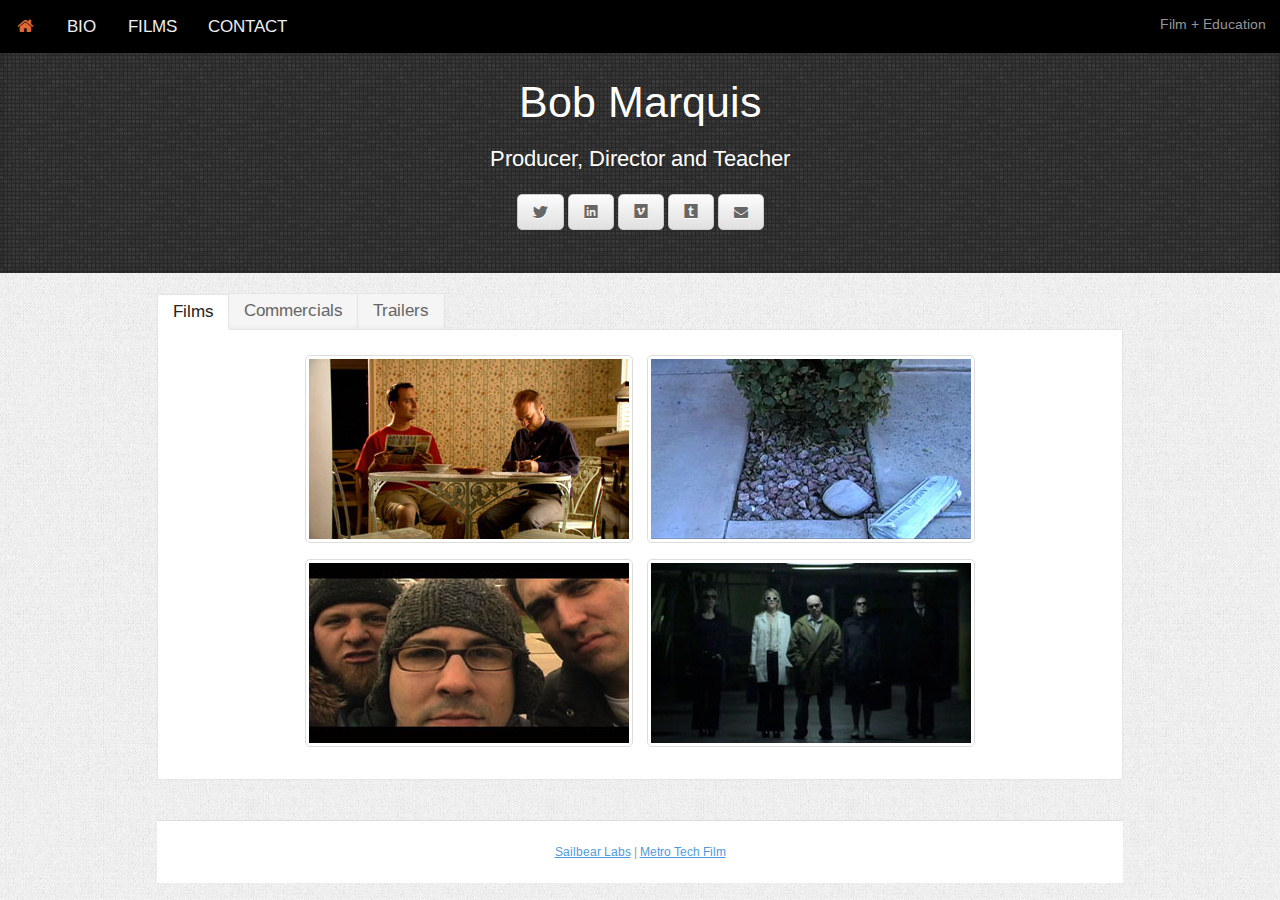
==== commit b781ed5e: "updated index" ====
--- a/index.html
+++ b/index.html
@@ -1,4 +1,3 @@
-<<<<<<< HEAD
 <!DOCTYPE html>
 <html><head>
 <title>BobMarquis.com</title>
@@ -20,46 +19,6 @@
 <body>
 <nav class="navbar clearfix">
 <span class="hide-phone" id="logo">Film + Education</span>
-=======
-<!doctype html>
-<html>
-  <head>
-    <meta charset="utf-8">
-    <meta http-equiv="X-UA-Compatible" content="chrome=1">
-    <title>Bobmarquis.com by bobwithanx</title>
-
-    <link rel="stylesheet" href="stylesheets/styles.css">
-    <link rel="stylesheet" href="stylesheets/pygment_trac.css">
-    <meta name="viewport" content="width=device-width, initial-scale=1, user-scalable=no">
-    <!--[if lt IE 9]>
-    <script src="//html5shiv.googlecode.com/svn/trunk/html5.js"></script>
-    <![endif]-->
-  </head>
-  <body>
-    <div class="wrapper">
-      <header>
-        <h1>Bobmarquis.com</h1>
-        <p></p>
-
-        <p class="view"><a href="https://github.com/bobwithanx/bobmarquis.com">View the Project on GitHub <small>bobwithanx/bobmarquis.com</small></a></p>
-
-
-        <ul>
-          <li><a href="https://github.com/bobwithanx/bobmarquis.com/zipball/master">Download <strong>ZIP File</strong></a></li>
-          <li><a href="https://github.com/bobwithanx/bobmarquis.com/tarball/master">Download <strong>TAR Ball</strong></a></li>
-          <li><a href="https://github.com/bobwithanx/bobmarquis.com">View On <strong>GitHub</strong></a></li>
-        </ul>
-      </header>
-      <section>
-        <p></p>
-BobMarquis.com<p></p>
-
-<p></p>
-
-<p></p>
- Film + Education
-
->>>>>>> FETCH_HEAD
 <ul>
     <li><a href="/index.html" title="Home"><span><i class="icon-home"></i></span></a></li>
 	<li><a href="/bio" title="Bio">Bio</a></li>
@@ -165,20 +124,6 @@
       .mfp-fade.mfp-wrap.mfp-removing .mfp-content {
         opacity: 0;
       }
-<<<<<<< HEAD
     </style>    
     </body>
-=======
-    <pre><code>&lt;/body&gt;
-</code></pre>
-      </section>
-      <footer>
-        <p>This project is maintained by <a href="https://github.com/bobwithanx">bobwithanx</a></p>
-        <p><small>Hosted on GitHub Pages &mdash; Theme by <a href="https://github.com/orderedlist">orderedlist</a></small></p>
-      </footer>
-    </div>
-    <script src="javascripts/scale.fix.js"></script>
-    
-  </body>
->>>>>>> FETCH_HEAD
 </html>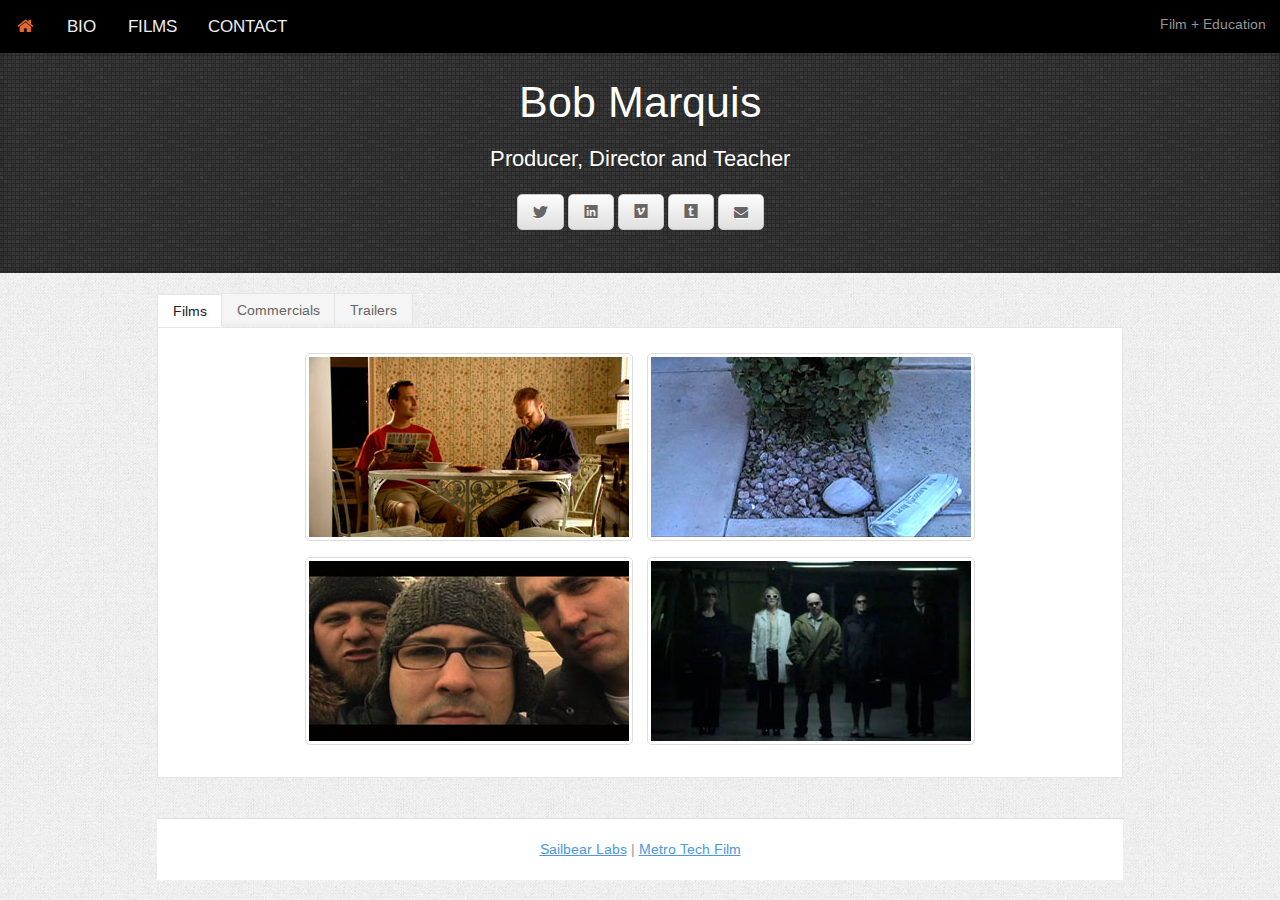
==== commit 9fbc04fe: "Fixed conflicts, cleaned up site." ====
--- a/index.html
+++ b/index.html
@@ -20,10 +20,10 @@
 <nav class="navbar clearfix">
 <span class="hide-phone" id="logo">Film + Education</span>
 <ul>
-    <li><a href="/index.html" title="Home"><span><i class="icon-home"></i></span></a></li>
-	<li><a href="/bio" title="Bio">Bio</a></li>
-	<li><a href="/films" title="Films & Awards">Films</a></li>
-	<li><a href="/contact" title="Contact">Contact</a></li>
+    <li><a href="index.html" title="Home"><span><i class="icon-home"></i></span></a></li>
+	<li><a href="bio.html" title="Bio">Bio</a></li>
+	<li><a href="films.html" title="Films & Awards">Films</a></li>
+	<li><a href="contact.html" title="Contact">Contact</a></li>
 </ul>
 </nav>
 
--- a/style.css
+++ b/style.css
@@ -61,7 +61,7 @@
 }
 
 ul.tabs li a {
-	font-size: 1.2em;
+	font-size: 1em;
 }
 
 /*---------------------------------
@@ -91,7 +91,6 @@
 	margin:0;
 	border-top:1px solid #ddd;
 	color:#999;
-	font-size:0.8em;
 	text-shadow:0px 1px 1px #fff;
 	position: relative;
 	top:0;
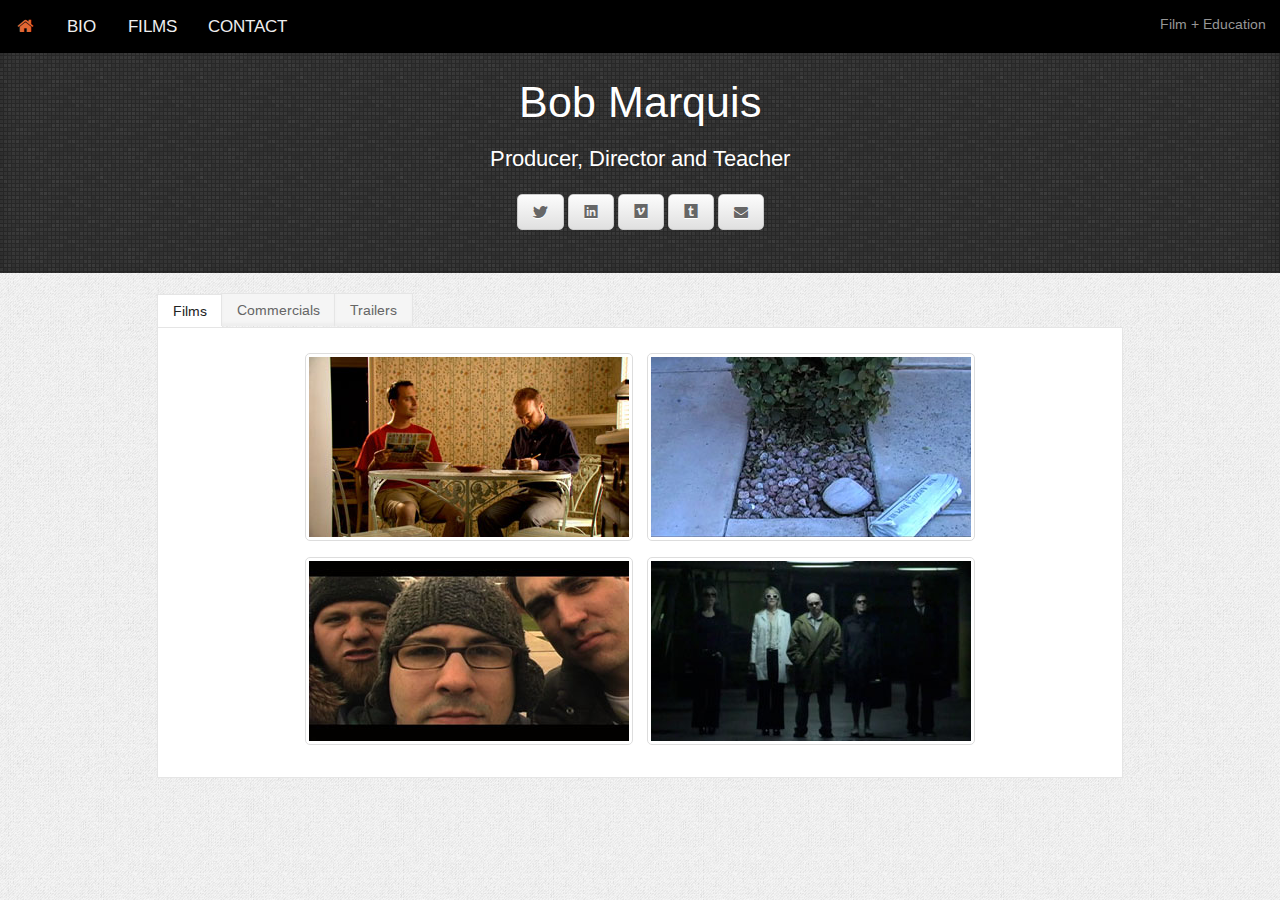
==== commit ce239283: "Removed outdated footer." ====
--- a/index.html
+++ b/index.html
@@ -88,11 +88,6 @@
 	<h4 style="color:#999;margin-bottom:40px;" class="center">Add some HTML KickStart Elements to see the magic happen</h4>
 -->
 
-<!-- ===================================== START FOOTER ===================================== -->
-<div id="footer">
-<a href="http://sailbearlabs.org" title="Sailbear Labs">Sailbear Labs</a> | <a href="http://phoenixunion.org/metrotech/film">Metro Tech Film</a>
-</div>
-
 </div><!-- END GRID-->
 
 <style type="text/css">
@@ -126,4 +121,4 @@
       }
     </style>    
     </body>
-</html>+</html>
